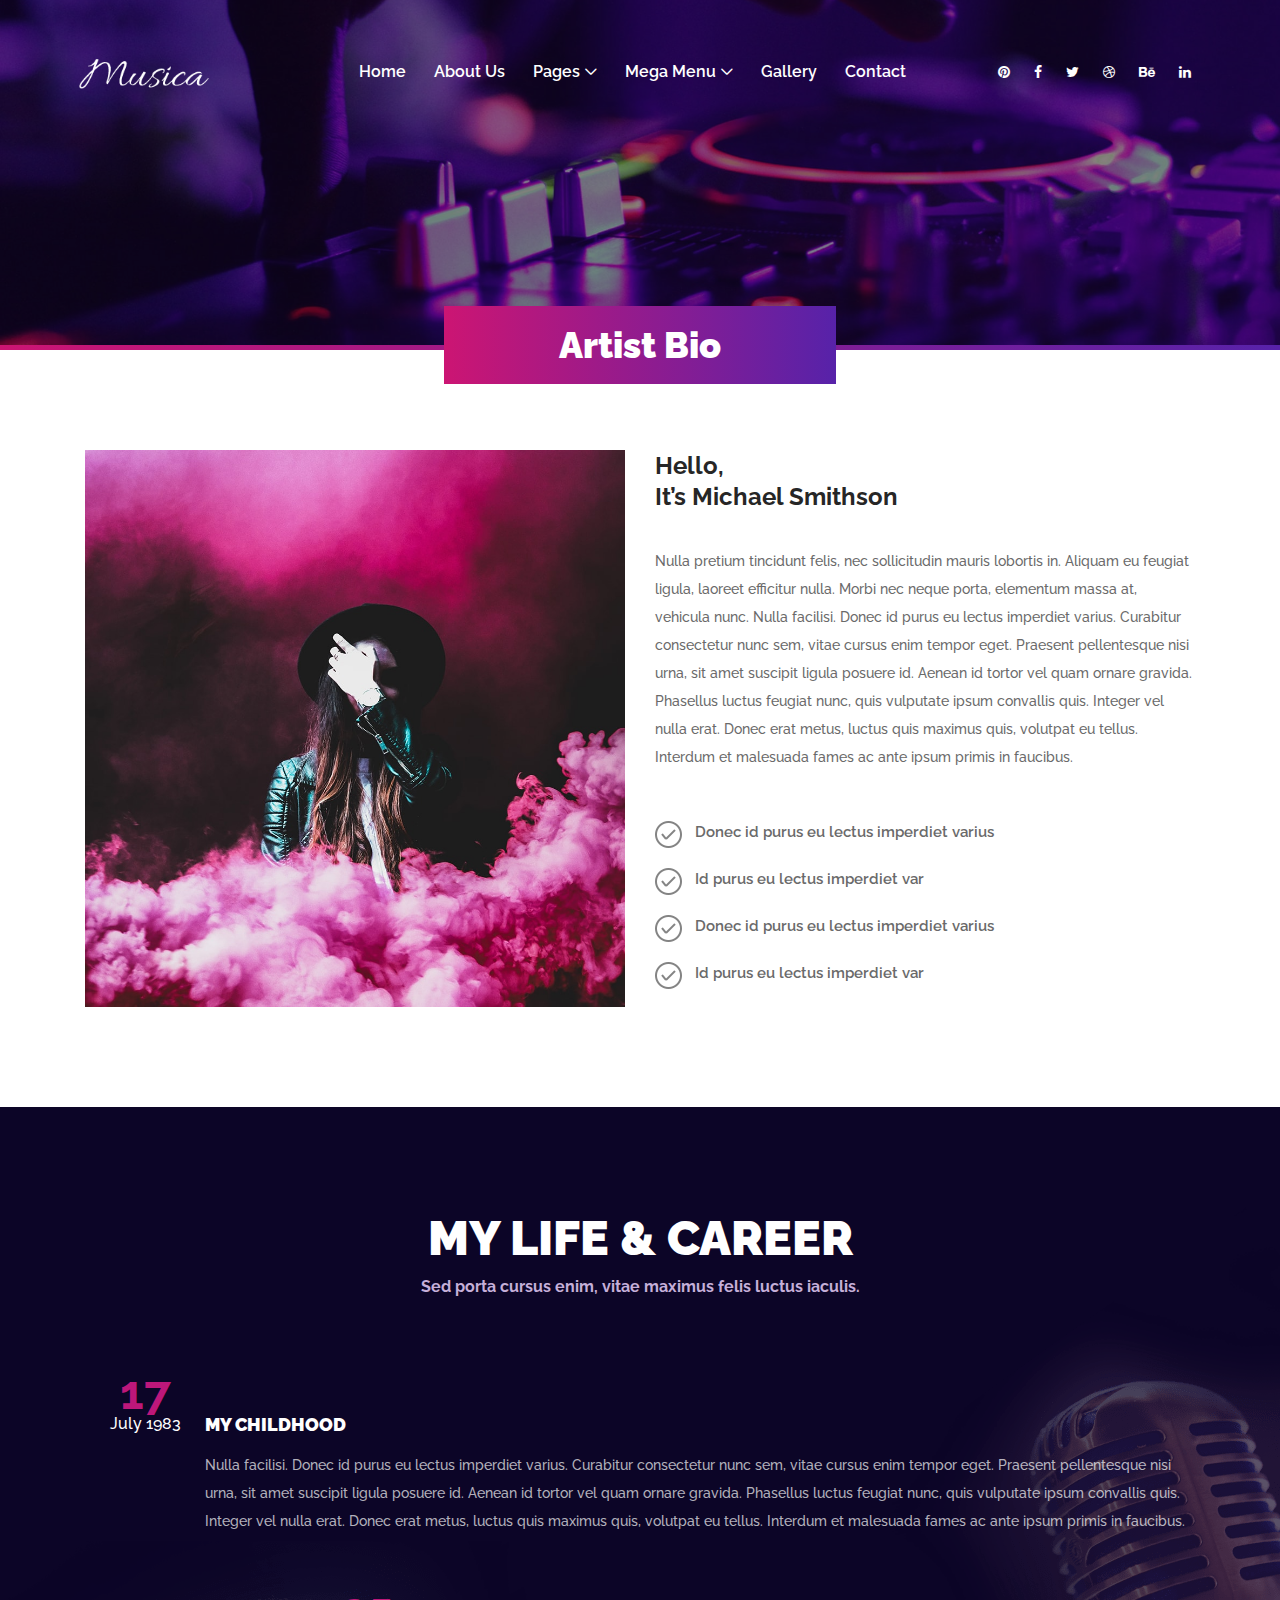
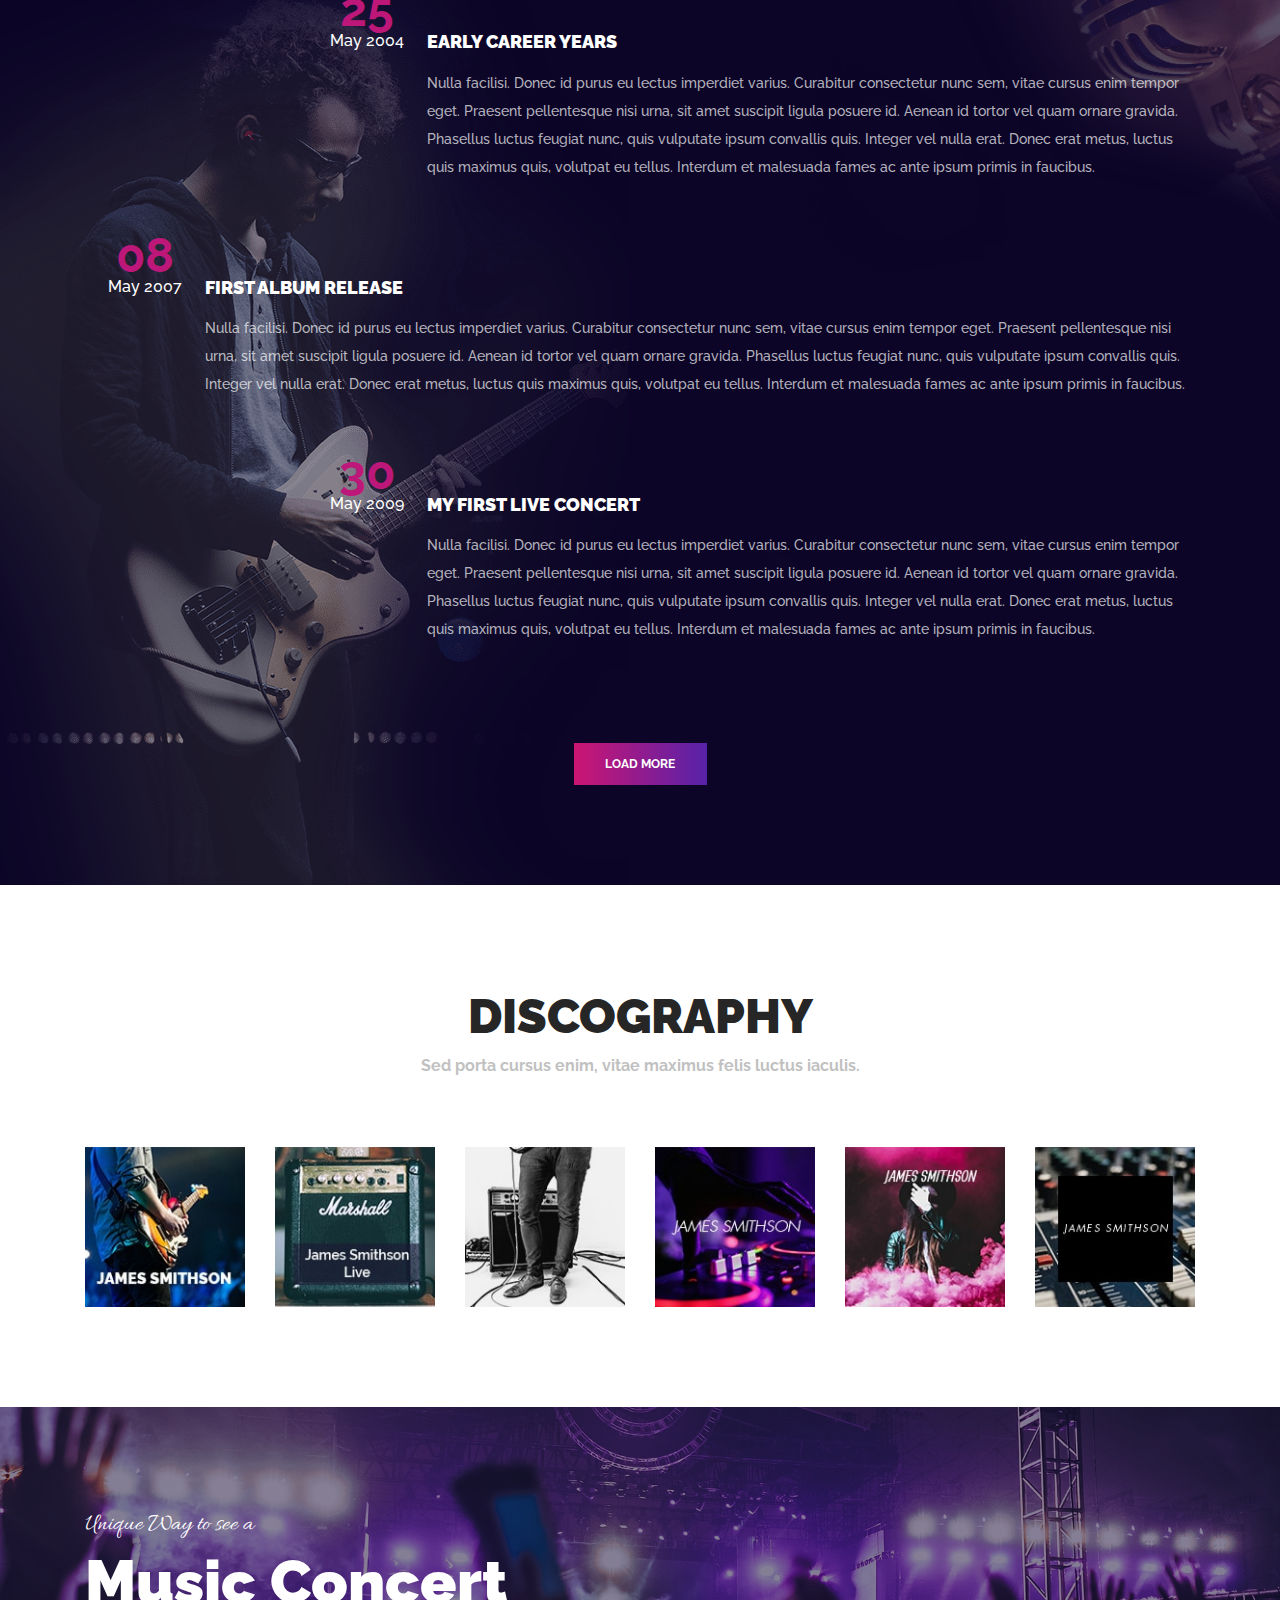
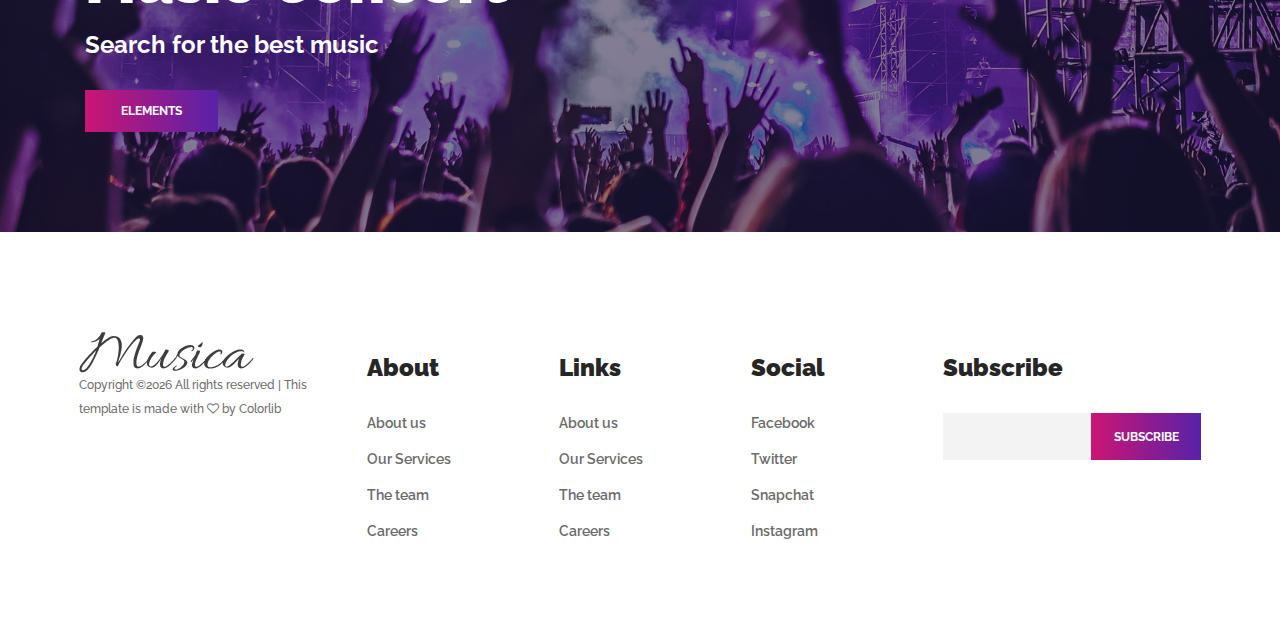
==== about-us.html @ f46e09e7 "Initial commit" ====
<!DOCTYPE html>
<html lang="en">

<head>
    <meta charset="UTF-8">
    <meta name="description" content="">
    <meta http-equiv="X-UA-Compatible" content="IE=edge">
    <meta name="viewport" content="width=device-width, initial-scale=1, shrink-to-fit=no">
    <!-- The above 4 meta tags *must* come first in the head; any other head content must come *after* these tags -->

    <!-- Title -->
    <title>Thiago San - Vamos</title>

    <!-- Favicon -->
    <link rel="icon" href="img/core-img/favicon.ico">

    <!-- Core Stylesheet -->
    <link rel="stylesheet" href="style.css">

</head>

<body>
    <!-- ##### Preloader ##### -->
    <div class="preloader d-flex align-items-center justify-content-center">
        <div class="circle-preloader">
            <img src="img/core-img/compact-disc.png" alt="">
        </div>
    </div>

    <!-- ##### Header Area Start ##### -->
    <header class="header-area">
        <!-- Navbar Area -->
        <div class="thiago_san-main-menu">
            <div class="classy-nav-container breakpoint-off">
                <div class="container-fluid">
                    <!-- Menu -->
                    <nav class="classy-navbar justify-content-between" id="thiago_sanNav">

                        <!-- Nav brand -->
                        <a href="index.html" class="nav-brand"><img src="img/core-img/logo.png" alt=""></a>

                        <!-- Navbar Toggler -->
                        <div class="classy-navbar-toggler">
                            <span class="navbarToggler"><span></span><span></span><span></span></span>
                        </div>

                        <!-- Menu -->
                        <div class="classy-menu">

                            <!-- close btn -->
                            <div class="classycloseIcon">
                                <div class="cross-wrap"><span class="top"></span><span class="bottom"></span></div>
                            </div>

                            <!-- Nav Start -->
                            <div class="classynav">
                                <ul>
                                    <li><a href="index.html">Home</a></li>
                                    <li><a href="about-us.html">About us</a></li>
                                    <li><a href="#">Pages</a>
                                        <ul class="dropdown">
                                            <li><a href="index.html">Home</a></li>
                                            <li><a href="about-us.html">About Us</a></li>
                                            <li><a href="concert-tours.html">Concert &amp; Tours</a></li>
                                            <li><a href="blog.html">News</a></li>
                                            <li><a href="contact.html">Contact</a></li>
                                            <li><a href="elements.html">Elements</a></li>
                                        </ul>
                                    </li>
                                    <li><a href="#">Mega Menu</a>
                                        <div class="megamenu">
                                            <ul class="single-mega cn-col-4">
                                                <li><a href="index.html">Home</a></li>
                                                <li><a href="about-us.html">About Us</a></li>
                                                <li><a href="concert-tours.html">Concert &amp; Tours</a></li>
                                                <li><a href="blog.html">News</a></li>
                                                <li><a href="contact.html">Contact</a></li>
                                                <li><a href="elements.html">Elements</a></li>
                                            </ul>
                                            <ul class="single-mega cn-col-4">
                                                <li><a href="index.html">Home</a></li>
                                                <li><a href="about-us.html">About Us</a></li>
                                                <li><a href="concert-tours.html">Concert &amp; Tours</a></li>
                                                <li><a href="blog.html">News</a></li>
                                                <li><a href="contact.html">Contact</a></li>
                                                <li><a href="elements.html">Elements</a></li>
                                            </ul>
                                            <ul class="single-mega cn-col-4">
                                                <li><a href="index.html">Home</a></li>
                                                <li><a href="about-us.html">About Us</a></li>
                                                <li><a href="concert-tours.html">Concert &amp; Tours</a></li>
                                                <li><a href="blog.html">News</a></li>
                                                <li><a href="contact.html">Contact</a></li>
                                                <li><a href="elements.html">Elements</a></li>
                                            </ul>
                                            <ul class="single-mega cn-col-4">
                                                <li><a href="index.html">Home</a></li>
                                                <li><a href="about-us.html">About Us</a></li>
                                                <li><a href="concert-tours.html">Concert &amp; Tours</a></li>
                                                <li><a href="blog.html">News</a></li>
                                                <li><a href="contact.html">Contact</a></li>
                                                <li><a href="elements.html">Elements</a></li>
                                            </ul>
                                        </div>
                                    </li>
                                    <li><a href="concert-tours.html">Gallery</a></li>
                                    <li><a href="contact.html">Contact</a></li>
                                </ul>

                                <!-- Social Button -->
                                <div class="top-social-info">
                                    <a href="#"><i class="fa fa-pinterest" aria-hidden="true"></i></a>
                                    <a href="#"><i class="fa fa-facebook" aria-hidden="true"></i></a>
                                    <a href="#"><i class="fa fa-twitter" aria-hidden="true"></i></a>
                                    <a href="#"><i class="fa fa-dribbble" aria-hidden="true"></i></a>
                                    <a href="#"><i class="fa fa-behance" aria-hidden="true"></i></a>
                                    <a href="#"><i class="fa fa-linkedin" aria-hidden="true"></i></a>
                                </div>

                            </div>
                            <!-- Nav End -->
                        </div>
                    </nav>
                </div>
            </div>
        </div>
    </header>
    <!-- ##### Header Area End ##### -->

    <!-- ##### Breadcumb Area Start ##### -->
    <div class="breadcumb-area bg-img bg-overlay2" style="background-image: url(img/bg-img/breadcumb.jpg);">
        <div class="bradcumbContent">
            <h2>Artist Bio</h2>
        </div>
    </div>
    <!-- bg gradients -->
    <div class="bg-gradients"></div>
    <!-- ##### Breadcumb Area End ##### -->

    <!-- ##### About Us Area Start ##### -->
    <div class="about-us-area section-padding-100-0">
        <div class="container">
            <div class="row">
                <!-- About Thumbnail -->
                <div class="col-12 col-lg-6">
                    <div class="about-thumbnail mb-100">
                        <img src="img/bg-img/bg-7.jpg" alt="">
                    </div>
                </div>
                <!-- About Content -->
                <div class="col-12 col-lg-6">
                    <div class="about--content mb-100">
                        <h4>Hello, <br>It’s Michael Smithson</h4>
                        <p>Nulla pretium tincidunt felis, nec sollicitudin mauris lobortis in. Aliquam eu feugiat ligula, laoreet efficitur nulla. Morbi nec neque porta, elementum massa at, vehicula nunc. Nulla facilisi. Donec id purus eu lectus imperdiet varius. Curabitur consectetur nunc sem, vitae cursus enim tempor eget. Praesent pellentesque nisi urna, sit amet suscipit ligula posuere id. Aenean id tortor vel quam ornare gravida. Phasellus luctus feugiat nunc, quis vulputate ipsum convallis quis. Integer vel nulla erat. Donec erat metus, luctus quis maximus quis, volutpat eu tellus. Interdum et malesuada fames ac ante ipsum primis in faucibus.</p>
                        <!-- Key Notes -->
                        <ul class="key-notes">
                            <li><div class="check"><img src="img/core-img/check.png" alt=""></div> Donec id purus eu lectus imperdiet varius</li>
                            <li><div class="check"><img src="img/core-img/check.png" alt=""></div> Id purus eu lectus imperdiet var</li>
                            <li><div class="check"><img src="img/core-img/check.png" alt=""></div> Donec id purus eu lectus imperdiet varius</li>
                            <li><div class="check"><img src="img/core-img/check.png" alt=""></div> Id purus eu lectus imperdiet var</li>
                        </ul>
                    </div>
                </div>
            </div>
        </div>
    </div>
    <!-- ##### About Us Area End ##### -->

    <!-- ##### Career Timeline Area Start ##### -->
    <div class="career-timeline-area section-padding-100">
        <div class="container">
            <div class="row">
                <div class="col-12">
                    <div class="section-heading">
                        <h2>My Life &amp; career</h2>
                        <h6>Sed porta cursus enim, vitae maximus felis luctus iaculis.</h6>
                    </div>
                </div>
            </div>

            <div class="row">
                <div class="col-12">

                    <!-- Single Timeline Area -->
                    <div class="single-timeline-area d-flex">
                        <!-- Timeline Date -->
                        <div class="timeline-date">
                            <h2>17 <span>July 1983</span></h2>
                        </div>
                        <!-- Timeline Content -->
                        <div class="timeline-content">
                            <h5>My childhood</h5>
                            <p>Nulla facilisi. Donec id purus eu lectus imperdiet varius. Curabitur consectetur nunc sem, vitae cursus enim tempor eget. Praesent pellentesque nisi urna, sit amet suscipit ligula posuere id. Aenean id tortor vel quam ornare gravida. Phasellus luctus feugiat nunc, quis vulputate ipsum convallis quis. Integer vel nulla erat. Donec erat metus, luctus quis maximus quis, volutpat eu tellus. Interdum et malesuada fames ac ante ipsum primis in faucibus. </p>
                        </div>
                    </div>

                    <!-- Single Timeline Area -->
                    <div class="single-timeline-area d-flex">
                        <!-- Timeline Date -->
                        <div class="timeline-date">
                            <h2>25 <span>May 2004</span></h2>
                        </div>
                        <!-- Timeline Content -->
                        <div class="timeline-content">
                            <h5>Early career years</h5>
                            <p>Nulla facilisi. Donec id purus eu lectus imperdiet varius. Curabitur consectetur nunc sem, vitae cursus enim tempor eget. Praesent pellentesque nisi urna, sit amet suscipit ligula posuere id. Aenean id tortor vel quam ornare gravida. Phasellus luctus feugiat nunc, quis vulputate ipsum convallis quis. Integer vel nulla erat. Donec erat metus, luctus quis maximus quis, volutpat eu tellus. Interdum et malesuada fames ac ante ipsum primis in faucibus. </p>
                        </div>
                    </div>

                    <!-- Single Timeline Area -->
                    <div class="single-timeline-area d-flex">
                        <!-- Timeline Date -->
                        <div class="timeline-date">
                            <h2>08 <span>May 2007</span></h2>
                        </div>
                        <!-- Timeline Content -->
                        <div class="timeline-content">
                            <h5>First Album Release</h5>
                            <p>Nulla facilisi. Donec id purus eu lectus imperdiet varius. Curabitur consectetur nunc sem, vitae cursus enim tempor eget. Praesent pellentesque nisi urna, sit amet suscipit ligula posuere id. Aenean id tortor vel quam ornare gravida. Phasellus luctus feugiat nunc, quis vulputate ipsum convallis quis. Integer vel nulla erat. Donec erat metus, luctus quis maximus quis, volutpat eu tellus. Interdum et malesuada fames ac ante ipsum primis in faucibus. </p>
                        </div>
                    </div>

                    <!-- Single Timeline Area -->
                    <div class="single-timeline-area d-flex">
                        <!-- Timeline Date -->
                        <div class="timeline-date">
                            <h2>30 <span>May 2009</span></h2>
                        </div>
                        <!-- Timeline Content -->
                        <div class="timeline-content">
                            <h5>My First Live Concert</h5>
                            <p>Nulla facilisi. Donec id purus eu lectus imperdiet varius. Curabitur consectetur nunc sem, vitae cursus enim tempor eget. Praesent pellentesque nisi urna, sit amet suscipit ligula posuere id. Aenean id tortor vel quam ornare gravida. Phasellus luctus feugiat nunc, quis vulputate ipsum convallis quis. Integer vel nulla erat. Donec erat metus, luctus quis maximus quis, volutpat eu tellus. Interdum et malesuada fames ac ante ipsum primis in faucibus. </p>
                        </div>
                    </div>

                </div>
            </div>

            <div class="row">
                <div class="col-12">
                    <div class="timeline-btn text-center mt-100">
                        <a href="#" class="btn thiago_san-btn">Load More</a>
                    </div>
                </div>
            </div>

        </div>

        <!-- Side Thumbs -->
        <div class="first-img">
            <img src="img/bg-img/man.png" alt="">
        </div>
        <div class="second-img">
            <img src="img/bg-img/microphone.png" alt="">
        </div>
    </div>
    <!-- ##### Career Timeline Area End ##### -->

    <!-- ##### Discography Area Start ##### -->
    <div class="discography-area section-padding-100">
        <div class="container">
            <div class="row">
                <div class="col-12">
                    <div class="section-heading dark">
                        <h2>discography</h2>
                        <h6>Sed porta cursus enim, vitae maximus felis luctus iaculis.</h6>
                    </div>
                </div>
            </div>

            <div class="row">
                <div class="col-12">
                    <!-- Discography Slides -->
                    <div class="discography-slides owl-carousel">
                        <!-- Single Discography -->
                        <div class="single-discography">
                            <a href="#"><img src="img/bg-img/d1.jpg" alt=""></a>
                        </div>

                        <!-- Single Discography -->
                        <div class="single-discography">
                            <a href="#"><img src="img/bg-img/d2.jpg" alt=""></a>
                        </div>

                        <!-- Single Discography -->
                        <div class="single-discography">
                            <a href="#"><img src="img/bg-img/d3.jpg" alt=""></a>
                        </div>

                        <!-- Single Discography -->
                        <div class="single-discography">
                            <a href="#"><img src="img/bg-img/d4.jpg" alt=""></a>
                        </div>

                        <!-- Single Discography -->
                        <div class="single-discography">
                            <a href="#"><img src="img/bg-img/d5.jpg" alt=""></a>
                        </div>

                        <!-- Single Discography -->
                        <div class="single-discography">
                            <a href="#"><img src="img/bg-img/d6.jpg" alt=""></a>
                        </div>
                    </div>
                </div>
            </div>
        </div>
    </div>
    <!-- ##### Discography Area End ##### -->

    <!-- ##### CTA Area Start ##### -->
    <div class="thiago_san-cta-area section-padding-100 bg-img bg-overlay2" style="background-image: url(img/bg-img/bg-8.jpg);">
        <div class="container">
            <div class="row">
                <div class="col-12">
                    <div class="cta-content">
                        <div class="cta-text">
                            <span>Unique Way to see a</span>
                            <h2>Music Concert</h2>
                            <h4>Search for the best music</h4>
                        </div>
                        <div class="cta-btn mt-30">
                            <a href="#" class="btn thiago_san-btn">elements</a>
                        </div>
                    </div>
                </div>
            </div>
        </div>
    </div>
    <!-- ##### CTA Area End ##### -->

    <!-- ##### Footer Area Start ##### -->
    <footer class="footer-area section-padding-100-0">
        <div class="container-fluid">
            <div class="row">

                <!-- Footer Widget Area -->
                <div class="col-12 col-md-6 col-xl-3">
                    <div class="footer-widget-area mb-100">
                        <a href="#"><img src="img/core-img/logo2.png" alt=""></a>
                        <p class="copywrite-text"><a href="#"><!-- Link back to Colorlib can't be removed. Template is licensed under CC BY 3.0. -->
Copyright &copy;<script>document.write(new Date().getFullYear());</script> All rights reserved | This template is made with <i class="fa fa-heart-o" aria-hidden="true"></i> by <a href="https://colorlib.com" target="_blank">Colorlib</a>
<!-- Link back to Colorlib can't be removed. Template is licensed under CC BY 3.0. -->
</p>
                    </div>
                </div>

                <!-- Footer Widget Area -->
                <div class="col-12 col-sm-4 col-xl-2">
                    <div class="footer-widget-area mb-100">
                        <div class="widget-title">
                            <h4>About</h4>
                        </div>
                        <nav>
                            <ul class="footer-nav">
                                <li><a href="#">About us</a></li>
                                <li><a href="#">Our Services</a></li>
                                <li><a href="#">The team</a></li>
                                <li><a href="#">Careers</a></li>
                            </ul>
                        </nav>
                    </div>
                </div>

                <!-- Footer Widget Area -->
                <div class="col-12 col-sm-4 col-xl-2">
                    <div class="footer-widget-area mb-100">
                        <div class="widget-title">
                            <h4>Links</h4>
                        </div>
                        <nav>
                            <ul class="footer-nav">
                                <li><a href="#">About us</a></li>
                                <li><a href="#">Our Services</a></li>
                                <li><a href="#">The team</a></li>
                                <li><a href="#">Careers</a></li>
                            </ul>
                        </nav>
                    </div>
                </div>

                <!-- Footer Widget Area -->
                <div class="col-12 col-sm-4 col-xl-2">
                    <div class="footer-widget-area mb-100">
                        <div class="widget-title">
                            <h4>Social</h4>
                        </div>
                        <nav>
                            <ul class="footer-nav">
                                <li><a href="#">Facebook</a></li>
                                <li><a href="#">Twitter</a></li>
                                <li><a href="#">Snapchat</a></li>
                                <li><a href="#">Instagram</a></li>
                            </ul>
                        </nav>
                    </div>
                </div>

                <!-- Footer Widget Area -->
                <div class="col-12 col-md-6 col-xl-3">
                    <div class="footer-widget-area mb-100">
                        <div class="widget-title">
                            <h4>Subscribe</h4>
                        </div>
                        <form action="#" method="post" class="subscribe-form">
                            <input type="email" name="subscribe-email" id="subscribeemail">
                            <button type="submit">subscribe</button>
                        </form>
                    </div>
                </div>

            </div>
        </div>
    </footer>
    <!-- ##### Footer Area Start ##### -->

    <!-- ##### All Javascript Script ##### -->
    <!-- jQuery-2.2.4 js -->
    <script src="js/jquery/jquery-2.2.4.min.js"></script>
    <!-- Popper js -->
    <script src="js/bootstrap/popper.min.js"></script>
    <!-- Bootstrap js -->
    <script src="js/bootstrap/bootstrap.min.js"></script>
    <!-- All Plugins js -->
    <script src="js/plugins/plugins.js"></script>
    <!-- Active js -->
    <script src="js/active.js"></script>
</body>

</html>
---- style.css ----
/* [Master Stylesheet - v1.0] */
/* =========== Index of CSS ===========
:: 1.0 Import Fonts
:: 2.0 Import All CSS 
:: 3.0 Base CSS
    :: 3.1.0 Spacing
    :: 3.2.0 Height
    :: 3.3.0 Section Padding
    :: 3.4.0 Section Heading
    :: 3.5.0 Preloader
    :: 3.6.0 Miscellaneous
    :: 3.7.0 ScrollUp
    :: 3.8.0 Thiago San Button
:: 4.0 Header Area CSS
:: 5.0 Hero Slides Area
:: 6.0 About Us CSS
:: 7.0 Career Timeline CSS
:: 8.0 Upcoming Shows Area CSS
:: 9.0 Featured Shows Area CSS
:: 10.0 Search Your Shows Area CSS
:: 11.0 Music Player Area CSS
:: 12.0 Featured Album Area CSS
:: 13.0 Music Artists Area CSS
:: 14.0 Services Area CSS
:: 15.0 Footer Area CSS
:: 16.0 Breadcumb Area CSS
:: 17.0 CTA Area CSS
:: 18.0 Blog Area CSS
:: 19.0 Skills Area CSS
:: 20.0 Contact Area CSS
:: 21.0 Elements Area CSS
    :: 21.1.0 Single Cool Facts CSS
    :: 21.2.0 Accordians Area CSS
    :: 21.3.0 Tabs Area CSS
*/
/* :: 1.0 Import Fonts */
@import url("https://fonts.googleapis.com/css?family=Allura|Raleway:200,300,400,500,600,700,800,900");
/* :: 2.0 Import All CSS */
@import url(css/bootstrap.min.css);
@import url(css/classy-nav.css);
@import url(css/owl.carousel.min.css);
@import url(css/animate.css);
@import url(css/magnific-popup.css);
@import url(css/font-awesome.min.css);
@import url(css/audioplayer.css);
/* :: 3.0 Base CSS */
* {
  margin: 0;
  padding: 0; }

body {
  font-family: "Raleway", sans-serif;
  font-size: 14px; }

h1,
h2,
h3,
h4,
h5,
h6 {
  font-family: "Raleway", sans-serif;
  color: #262626;
  line-height: 1.3;
  font-weight: 700; }

p {
  font-family: "Raleway", sans-serif;
  color: #6a6a6a;
  font-size: 14px;
  line-height: 2;
  font-weight: 500; }

a,
a:hover,
a:focus {
  -webkit-transition-duration: 500ms;
  transition-duration: 500ms;
  text-decoration: none;
  outline: 0 solid transparent;
  color: #141414;
  font-weight: 600;
  font-size: 14px;
  font-family: "Raleway", sans-serif; }

ul,
ol {
  margin: 0; }
  ul li,
  ol li {
    list-style: none; }

img {
  height: auto;
  max-width: 100%; }

/* :: 3.1.0 Spacing */
.mt-15 {
  margin-top: 15px !important; }

.mt-30 {
  margin-top: 30px !important; }

.mt-50 {
  margin-top: 50px !important; }

.mt-70 {
  margin-top: 70px !important; }

.mt-100 {
  margin-top: 100px !important; }

.mb-15 {
  margin-bottom: 15px !important; }

.mb-30 {
  margin-bottom: 30px !important; }

.mb-50 {
  margin-bottom: 50px !important; }

.mb-70 {
  margin-bottom: 70px !important; }

.mb-100 {
  margin-bottom: 100px !important; }

.ml-15 {
  margin-left: 15px !important; }

.ml-30 {
  margin-left: 30px !important; }

.ml-50 {
  margin-left: 50px !important; }

.mr-15 {
  margin-right: 15px !important; }

.mr-30 {
  margin-right: 30px !important; }

.mr-50 {
  margin-right: 50px !important; }

/* :: 3.2.0 Height */
.height-400 {
  height: 400px !important; }

.height-500 {
  height: 500px !important; }

.height-600 {
  height: 600px !important; }

.height-700 {
  height: 700px !important; }

.height-800 {
  height: 800px !important; }

/* :: 3.3.0 Section Padding */
.section-padding-100 {
  padding-top: 100px;
  padding-bottom: 100px; }

.section-padding-100-0 {
  padding-top: 100px;
  padding-bottom: 0; }

.section-padding-0-100 {
  padding-top: 0;
  padding-bottom: 100px; }

.section-padding-100-70 {
  padding-top: 100px;
  padding-bottom: 70px; }

/* :: 3.4.0 Section Heading */
.section-heading {
  position: relative;
  z-index: 1;
  margin-bottom: 70px;
  text-align: center; }
  .section-heading h2 {
    font-size: 48px;
    color: #ffffff;
    text-transform: uppercase;
    font-weight: 900; }
    @media only screen and (min-width: 992px) and (max-width: 1199px) {
      .section-heading h2 {
        font-size: 40px; } }
    @media only screen and (min-width: 768px) and (max-width: 991px) {
      .section-heading h2 {
        font-size: 36px; } }
    @media only screen and (max-width: 767px) {
      .section-heading h2 {
        font-size: 24px; } }
  .section-heading h6 {
    font-size: 16px;
    margin-bottom: 0;
    color: #c5afd9; }
  .section-heading.dark h2 {
    color: #262626; }
  .section-heading.dark h6 {
    color: #c1c1c1; }

/* :: 3.5.0 Preloader */
.preloader {
  background-color: #ffffff;
  width: 100%;
  height: 100%;
  position: fixed;
  top: 0;
  left: 0;
  right: 0;
  z-index: 9999; }
  .preloader .circle-preloader {
    -webkit-animation: spin 900ms infinite linear;
    animation: spin 900ms infinite linear; }
@-webkit-keyframes spin {
  100% {
    -webkit-transform: rotate(360deg);
    transform: rotate(360deg); } }
@keyframes spin {
  100% {
    -webkit-transform: rotate(360deg);
    transform: rotate(360deg); } }
/* :: 3.6.0 Miscellaneous */
.bg-img {
  background-position: center center;
  background-size: cover;
  background-repeat: no-repeat; }

.bg-white {
  background-color: #ffffff !important; }

.bg-dark {
  background-color: #000000 !important; }

.bg-transparent {
  background-color: transparent !important; }

.font-bold {
  font-weight: 700; }

.font-light {
  font-weight: 300; }

.bg-overlay {
  position: relative;
  z-index: 2;
  background-position: center center;
  background-size: cover; }
  .bg-overlay::after {
    background-color: rgba(21, 4, 48, 0.89);
    position: absolute;
    z-index: -1;
    top: 0;
    left: 0;
    width: 100%;
    height: 100%;
    content: ""; }

.bg-overlay2 {
  position: relative;
  z-index: 2;
  background-position: center center;
  background-size: cover; }
  .bg-overlay2::after {
    background-color: rgba(21, 4, 48, 0.5);
    position: absolute;
    z-index: -1;
    top: 0;
    left: 0;
    width: 100%;
    height: 100%;
    content: ""; }

.bg-fixed {
  background-attachment: fixed !important; }

.bg-gradients {
  position: relative;
  z-index: 1;
  width: 100%;
  height: 5px;
  background: #cc1573;
  background: -webkit-linear-gradient(to right, #cc1573, #5722a9);
  background: linear-gradient(to right, #cc1573, #5722a9); }

/* :: 3.7.0 ScrollUp */
#scrollUp {
  background: #cc1573;
  background: -webkit-linear-gradient(to right, #cc1573, #5722a9);
  background: linear-gradient(to right, #cc1573, #5722a9);
  border-radius: 0;
  bottom: 50px;
  box-shadow: 0 2px 6px 0 rgba(0, 0, 0, 0.3);
  color: #ffffff;
  font-size: 24px;
  height: 40px;
  line-height: 40px;
  right: 50px;
  text-align: center;
  width: 40px;
  -webkit-transition-duration: 500ms;
  transition-duration: 500ms; }

/* :: 3.8.0 Thiago San Button */
.thiago_san-btn {
  background: #cc1573;
  background: -webkit-linear-gradient(to right, #cc1573, #5722a9);
  background: linear-gradient(to right, #cc1573, #5722a9);
  -webkit-transition-duration: 500ms;
  transition-duration: 500ms;
  position: relative;
  z-index: 1;
  display: inline-block;
  min-width: 133px;
  height: 42px;
  color: #ffffff;
  border: none;
  border-radius: 0;
  padding: 0 20px;
  font-size: 12px;
  line-height: 42px;
  font-weight: 700;
  text-transform: uppercase; }
  .thiago_san-btn:hover, .thiago_san-btn:focus {
    font-size: 12px;
    font-weight: 700;
    box-shadow: 0 0 50px 0 rgba(0, 0, 0, 0.3);
    color: #ffffff; }
  .thiago_san-btn.btn-2 {
    background: #262626; }
    .thiago_san-btn.btn-2:hover, .thiago_san-btn.btn-2:focus {
      background: #bd177a;
      box-shadow: none;
      color: #ffffff; }
  .thiago_san-btn.btn-3 {
    color: #bd177a;
    line-height: 42px;
    padding: 0 15px;
    width: 133px;
    height: 42px;
    border-left: 3px solid #cc1573;
    border-right: 3px solid #5722a9;
    background-position: 0 0, 0 100%;
    background-repeat: no-repeat;
    background-size: 100% 3px;
    background-image: -webkit-linear-gradient(left, #cc1573 0%, #5722a9 100%), -webkit-linear-gradient(left, #cc1573 0%, #5722a9 100%);
    background-image: linear-gradient(to right, #cc1573 0%, #5722a9 100%), linear-gradient(to right, #cc1573 0%, #5722a9 100%); }
    .thiago_san-btn.btn-3::after {
      -webkit-transition-duration: 750ms;
      transition-duration: 750ms;
      color: #ffffff;
      background: #cc1573;
      background: -webkit-linear-gradient(to right, #cc1573, #5722a9);
      background: -webkit-linear-gradient(left, #cc1573, #5722a9);
      background: linear-gradient(to right, #cc1573, #5722a9);
      content: '';
      position: absolute;
      width: 100%;
      height: 100%;
      top: 0;
      left: 0;
      z-index: -1;
      opacity: 0;
      visibility: hidden; }
    .thiago_san-btn.btn-3:hover, .thiago_san-btn.btn-3:focus {
      box-shadow: none;
      color: #ffffff; }
    .thiago_san-btn.btn-3:hover::after, .thiago_san-btn.btn-3:focus::after {
      opacity: 1;
      visibility: visible; }

/* :: 4.0 Header Area CSS */
.header-area {
  position: absolute;
  z-index: 100;
  width: 100%;
  top: 30px;
  left: 0;
  z-index: 1000; }
  .header-area .thiago_san-main-menu {
    position: relative;
    width: 100%;
    height: 85px;
    background-color: transparent;
    padding: 0 5%; }
    @media only screen and (max-width: 767px) {
      .header-area .thiago_san-main-menu {
        height: 70px; } }
    .header-area .thiago_san-main-menu .classy-nav-container {
      background-color: transparent; }
    .header-area .thiago_san-main-menu .classy-navbar {
      background-color: transparent;
      height: 85px;
      padding: 0; }
      @media only screen and (max-width: 767px) {
        .header-area .thiago_san-main-menu .classy-navbar {
          height: 70px; } }
      .header-area .thiago_san-main-menu .classy-navbar .classynav ul li a {
        font-weight: 600;
        text-transform: capitalize;
        color: #ffffff;
        font-size: 16px; }
        @media only screen and (min-width: 992px) and (max-width: 1199px) {
          .header-area .thiago_san-main-menu .classy-navbar .classynav ul li a {
            font-size: 14px;
            padding: 0 10px; } }
        .header-area .thiago_san-main-menu .classy-navbar .classynav ul li a:hover, .header-area .thiago_san-main-menu .classy-navbar .classynav ul li a:focus {
          color: #bd177a; }
        @media only screen and (min-width: 768px) and (max-width: 991px) {
          .header-area .thiago_san-main-menu .classy-navbar .classynav ul li a {
            background-color: #0c0527; } }
        @media only screen and (max-width: 767px) {
          .header-area .thiago_san-main-menu .classy-navbar .classynav ul li a {
            background-color: #0c0527; } }
      .header-area .thiago_san-main-menu .classy-navbar .classynav ul li.megamenu-item > a::after,
      .header-area .thiago_san-main-menu .classy-navbar .classynav ul li.has-down > a::after {
        color: #ffffff; }
      .header-area .thiago_san-main-menu .classy-navbar .classynav ul li ul li a {
        color: #262626; }
        @media only screen and (min-width: 992px) and (max-width: 1199px) {
          .header-area .thiago_san-main-menu .classy-navbar .classynav ul li ul li a {
            padding: 0 15px; } }
        @media only screen and (min-width: 768px) and (max-width: 991px) {
          .header-area .thiago_san-main-menu .classy-navbar .classynav ul li ul li a {
            color: #ffffff; } }
        @media only screen and (max-width: 767px) {
          .header-area .thiago_san-main-menu .classy-navbar .classynav ul li ul li a {
            color: #ffffff; } }
    .header-area .thiago_san-main-menu .top-social-info {
      margin-left: 70px; }
      @media only screen and (min-width: 992px) and (max-width: 1199px) {
        .header-area .thiago_san-main-menu .top-social-info {
          margin-left: 40px; } }
      @media only screen and (min-width: 768px) and (max-width: 991px) {
        .header-area .thiago_san-main-menu .top-social-info {
          margin-left: 0;
          margin-top: 30px; } }
      @media only screen and (max-width: 767px) {
        .header-area .thiago_san-main-menu .top-social-info {
          margin-left: 0;
          margin-top: 30px; } }
      .header-area .thiago_san-main-menu .top-social-info a {
        display: inline-block;
        color: #ffffff;
        padding: 0 10px;
        font-size: 14px; }
        @media only screen and (min-width: 992px) and (max-width: 1199px) {
          .header-area .thiago_san-main-menu .top-social-info a {
            padding: 0 5px; } }
  .header-area .is-sticky .thiago_san-main-menu {
    position: fixed;
    width: 100%;
    height: 85px;
    top: 0;
    left: 0;
    z-index: 9999;
    background-color: #0c0527;
    box-shadow: 0 5px 50px 15px rgba(0, 0, 0, 0.2); }
    @media only screen and (max-width: 767px) {
      .header-area .is-sticky .thiago_san-main-menu {
        height: 70px; } }

.classy-navbar .nav-brand {
  max-width: 130px; }

@media only screen and (min-width: 768px) and (max-width: 991px) {
  .breakpoint-on .classy-navbar .classy-menu {
    background-color: #0c0527; } }
@media only screen and (max-width: 767px) {
  .breakpoint-on .classy-navbar .classy-menu {
    background-color: #0c0527; } }

@media only screen and (min-width: 768px) and (max-width: 991px) {
  .classynav ul li .megamenu .single-mega.cn-col-4 {
    padding: 0; } }
@media only screen and (max-width: 767px) {
  .classynav ul li .megamenu .single-mega.cn-col-4 {
    padding: 0; } }

.classycloseIcon .cross-wrap span {
  background: #ffffff; }

/* :: 5.0 Hero Slides Area */
.hero-area {
  position: relative;
  z-index: 1; }

.slide-down {
  position: absolute;
  bottom: 15px;
  z-index: 100;
  left: 50%;
  -webkit-transform: translateX(-50%);
  transform: translateX(-50%);
  cursor: pointer; }
  .slide-down h6 {
    font-size: 16px;
    color: #ffffff;
    font-weight: 600;
    margin-bottom: 15px; }
  .slide-down .line {
    width: 3px;
    height: 60px;
    margin: 0 auto;
    background-color: #ffffff;
    -webkit-animation: slide_down 2s linear infinite;
    animation: slide_down 2s linear infinite; }

@-webkit-keyframes slide_down {
  0% {
    opacity: 1; }
  50% {
    opacity: 0; }
  100% {
    opacity: 1; } }
@keyframes slide_down {
  0% {
    opacity: 1; }
  50% {
    opacity: 0; }
  100% {
    opacity: 1; } }
.hero-slides {
  position: relative;
  z-index: 1; }

.single-hero-slide {
  width: 100%;
  height: 950px;
  position: relative;
  z-index: 1;
  padding: 0 30px;
  overflow: hidden; }
  @media only screen and (min-width: 992px) and (max-width: 1199px) {
    .single-hero-slide {
      height: 700px; } }
  @media only screen and (min-width: 768px) and (max-width: 991px) {
    .single-hero-slide {
      height: 650px; } }
  @media only screen and (max-width: 767px) {
    .single-hero-slide {
      height: 600px; } }
  .single-hero-slide::after {
    position: absolute;
    width: 100%;
    height: 100%;
    z-index: -5;
    top: 0;
    left: 0;
    background-color: rgba(0, 0, 0, 0.5);
    content: ''; }
  .single-hero-slide .slide-img {
    position: absolute;
    width: 100%;
    height: 100%;
    z-index: -10;
    left: 0;
    right: 0;
    top: 0;
    bottom: 0; }
  .single-hero-slide .big-text {
    position: absolute;
    color: rgba(255, 255, 255, 0.1);
    font-size: 600px;
    z-index: -10;
    margin-bottom: 0; }
    @media only screen and (min-width: 992px) and (max-width: 1199px) {
      .single-hero-slide .big-text {
        font-size: 350px; } }
    @media only screen and (min-width: 768px) and (max-width: 991px) {
      .single-hero-slide .big-text {
        font-size: 300px; } }
    @media only screen and (max-width: 767px) {
      .single-hero-slide .big-text {
        font-size: 120px; } }
  .single-hero-slide .hero-slides-content {
    display: inline-block; }
    .single-hero-slide .hero-slides-content h2 {
      position: relative;
      z-index: 1;
      font-size: 172px;
      color: #ffffff;
      margin-bottom: 0;
      font-weight: 600;
      text-shadow: 18px 0 0 rgba(255, 45, 109, 0.2);
      display: inline-block; }
      @media only screen and (min-width: 768px) and (max-width: 991px) {
        .single-hero-slide .hero-slides-content h2 {
          font-size: 130px; } }
      @media only screen and (max-width: 767px) {
        .single-hero-slide .hero-slides-content h2 {
          font-size: 60px; } }
      .single-hero-slide .hero-slides-content h2 span {
        position: absolute;
        top: 0;
        left: -18px;
        font-size: 172px;
        color: rgba(132, 57, 255, 0.2);
        margin-bottom: 0;
        font-weight: 600;
        text-shadow: none;
        z-index: -5; }
        @media only screen and (min-width: 768px) and (max-width: 991px) {
          .single-hero-slide .hero-slides-content h2 span {
            font-size: 130px; } }
        @media only screen and (max-width: 767px) {
          .single-hero-slide .hero-slides-content h2 span {
            font-size: 60px; } }
    .single-hero-slide .hero-slides-content p {
      text-align: right;
      font-size: 60px;
      margin-top: -70px;
      color: #ffffff;
      font-family: "Allura", cursive; }
      @media only screen and (max-width: 767px) {
        .single-hero-slide .hero-slides-content p {
          font-size: 30px;
          margin-top: -20px; } }

.hero-slides .owl-item.active .single-hero-slide .slide-img {
  -webkit-animation: slide 15s linear infinite;
  animation: slide 15s linear infinite; }

@-webkit-keyframes slide {
  0% {
    -webkit-transform: scale(1);
    transform: scale(1); }
  50% {
    -webkit-transform: scale(1.3);
    transform: scale(1.3); }
  100% {
    -webkit-transform: scale(1);
    transform: scale(1); } }
@keyframes slide {
  0% {
    -webkit-transform: scale(1);
    transform: scale(1); }
  50% {
    -webkit-transform: scale(1.3);
    transform: scale(1.3); }
  100% {
    -webkit-transform: scale(1);
    transform: scale(1); } }
/* :: 6.0 About Us CSS */
.about-content h4 {
  color: #ffffff;
  margin-bottom: 50px; }
.about-content p {
  color: #ffffff; }

.about--content h4 {
  margin-bottom: 35px; }
.about--content .key-notes {
  position: relative;
  z-index: 1;
  margin-top: 50px; }
  .about--content .key-notes li {
    font-weight: 600;
    font-size: 15px;
    color: #6a6a6a;
    margin: 20px 0;
    display: -webkit-box;
    display: -ms-flexbox;
    display: flex; }
    .about--content .key-notes li .check {
      margin-right: 10px;
      -webkit-box-flex: 0;
      -ms-flex: 0 0 30px;
      flex: 0 0 30px;
      max-width: 30px;
      width: 30px; }

/* :: 7.0 Career Timeline CSS */
.career-timeline-area {
  position: relative;
  z-index: 1;
  background-color: #0c0527; }
  .career-timeline-area .first-img {
    position: absolute;
    z-index: -5;
    bottom: 0;
    left: 0; }
  .career-timeline-area .second-img {
    position: absolute;
    z-index: -5;
    right: 0;
    top: 100px; }

.single-timeline-area {
  position: relative;
  z-index: 1;
  margin-bottom: 50px; }
  .single-timeline-area:last-child {
    margin-bottom: 0; }
  .single-timeline-area:nth-child(even) {
    margin-left: 20%; }
    @media only screen and (max-width: 767px) {
      .single-timeline-area:nth-child(even) {
        margin-left: 10%; } }
  .single-timeline-area .timeline-date {
    -webkit-box-flex: 0;
    -ms-flex: 0 0 120px;
    flex: 0 0 120px;
    max-width: 120px;
    width: 120px; }
    @media only screen and (max-width: 767px) {
      .single-timeline-area .timeline-date {
        -webkit-box-flex: 0;
        -ms-flex: 0 0 90px;
        flex: 0 0 90px;
        max-width: 90px;
        width: 90px; } }
    .single-timeline-area .timeline-date h2 {
      font-size: 48px;
      line-height: 1;
      text-align: center;
      color: #bd177a; }
      .single-timeline-area .timeline-date h2 span {
        display: block;
        font-size: 16px;
        color: #ffffff;
        font-weight: 500; }
  .single-timeline-area .timeline-content {
    margin-top: 45px; }
    .single-timeline-area .timeline-content h5 {
      font-size: 18px;
      font-weight: 900;
      color: #ffffff;
      text-transform: uppercase;
      margin-bottom: 15px; }
    .single-timeline-area .timeline-content p {
      margin-bottom: 0;
      color: rgba(255, 255, 255, 0.7); }

.timeline-btn a:hover, .timeline-btn a:focus {
  box-shadow: 0 0 60px rgba(255, 255, 255, 0.5); }

/* :: 8.0 Upcoming Shows Area CSS */
.upcoming-shows-area {
  position: relative;
  z-index: 1;
  background-color: #0c0527; }

.single-upcoming-shows {
  position: relative;
  z-index: 1;
  border-bottom: 1px solid #49445d;
  padding: 30px 0; }
  .single-upcoming-shows:first-child {
    padding-top: 0; }
  .single-upcoming-shows:last-child {
    padding-bottom: 0;
    border-bottom: none; }
  .single-upcoming-shows .shows-date {
    -webkit-box-flex: 0;
    -ms-flex: 0 0 10%;
    flex: 0 0 10%;
    max-width: 10%;
    width: 10%; }
    @media only screen and (max-width: 767px) {
      .single-upcoming-shows .shows-date {
        -webkit-box-flex: 0;
        -ms-flex: 0 0 100%;
        flex: 0 0 100%;
        max-width: 100%;
        width: 100%;
        margin-bottom: 30px; } }
    .single-upcoming-shows .shows-date h2 {
      font-size: 48px;
      color: #ffffff;
      text-align: center;
      margin-bottom: 0;
      line-height: 1; }
      .single-upcoming-shows .shows-date h2 span {
        font-size: 16px;
        color: #ffffff;
        font-weight: 500;
        display: block;
        line-height: 1.3; }
      @media only screen and (min-width: 768px) and (max-width: 991px) {
        .single-upcoming-shows .shows-date h2 {
          font-size: 36px; } }
  .single-upcoming-shows .shows-desc {
    -webkit-box-flex: 0;
    -ms-flex: 0 0 40%;
    flex: 0 0 40%;
    max-width: 40%;
    width: 40%; }
    @media only screen and (max-width: 767px) {
      .single-upcoming-shows .shows-desc {
        -webkit-box-flex: 0;
        -ms-flex: 0 0 100%;
        flex: 0 0 100%;
        max-width: 100%;
        width: 100%;
        margin-bottom: 30px; } }
    .single-upcoming-shows .shows-desc .shows-img {
      -webkit-box-flex: 0;
      -ms-flex: 0 0 84px;
      flex: 0 0 84px;
      max-width: 84px;
      width: 84px;
      margin-right: 15px; }
      @media only screen and (min-width: 768px) and (max-width: 991px) {
        .single-upcoming-shows .shows-desc .shows-img {
          -webkit-box-flex: 0;
          -ms-flex: 0 0 60px;
          flex: 0 0 60px;
          max-width: 60px;
          width: 60px; } }
    .single-upcoming-shows .shows-desc .shows-name h6 {
      font-weight: 900;
      color: #ffffff;
      text-transform: uppercase;
      margin-bottom: 0; }
      @media only screen and (min-width: 768px) and (max-width: 991px) {
        .single-upcoming-shows .shows-desc .shows-name h6 {
          font-size: 13px; } }
    .single-upcoming-shows .shows-desc .shows-name p {
      margin-bottom: 0;
      color: #ffffff; }
  .single-upcoming-shows .shows-location {
    -webkit-box-flex: 0;
    -ms-flex: 0 0 20%;
    flex: 0 0 20%;
    max-width: 20%;
    width: 20%; }
    @media only screen and (max-width: 767px) {
      .single-upcoming-shows .shows-location {
        -webkit-box-flex: 0;
        -ms-flex: 0 0 50%;
        flex: 0 0 50%;
        max-width: 50%;
        width: 50%;
        margin-bottom: 30px;
        text-align: center; } }
    .single-upcoming-shows .shows-location p {
      margin-bottom: 0;
      color: #ffffff; }
  .single-upcoming-shows .shows-time {
    -webkit-box-flex: 0;
    -ms-flex: 0 0 10%;
    flex: 0 0 10%;
    max-width: 10%;
    width: 10%; }
    @media only screen and (max-width: 767px) {
      .single-upcoming-shows .shows-time {
        -webkit-box-flex: 0;
        -ms-flex: 0 0 50%;
        flex: 0 0 50%;
        max-width: 50%;
        width: 50%;
        margin-bottom: 30px;
        text-align: center; } }
    .single-upcoming-shows .shows-time p {
      margin-bottom: 0;
      color: #ffffff; }
  .single-upcoming-shows .buy-tickets {
    -webkit-box-flex: 0;
    -ms-flex: 0 0 20%;
    flex: 0 0 20%;
    max-width: 20%;
    width: 20%; }
    @media only screen and (max-width: 767px) {
      .single-upcoming-shows .buy-tickets {
        -webkit-box-flex: 0;
        -ms-flex: 0 0 100%;
        flex: 0 0 100%;
        max-width: 100%;
        width: 100%; } }
    .single-upcoming-shows .buy-tickets p {
      margin-bottom: 0;
      color: #ffffff; }
    .single-upcoming-shows .buy-tickets a {
      display: block; }
      .single-upcoming-shows .buy-tickets a:hover, .single-upcoming-shows .buy-tickets a:focus {
        box-shadow: 0 0 60px rgba(255, 255, 255, 0.5); }

/* :: 9.0 Featured Shows Area CSS */
.single-featured-shows {
  position: relative;
  z-index: 1;
  overflow: hidden; }
  .single-featured-shows img {
    -webkit-transition-duration: 800ms;
    transition-duration: 800ms; }
  .single-featured-shows .featured-shows-content {
    -webkit-transition-duration: 800ms;
    transition-duration: 800ms;
    position: absolute;
    background-color: #ffffff;
    width: calc(100% - 60px);
    bottom: 30px;
    left: 30px;
    z-index: 99; }
    .single-featured-shows .featured-shows-content .shows-text {
      padding: 30px 35px 15px 35px; }
      .single-featured-shows .featured-shows-content .shows-text h4 {
        -webkit-transition-duration: 500ms;
        transition-duration: 500ms;
        font-weight: 900;
        margin-bottom: 0;
        line-height: 1; }
      .single-featured-shows .featured-shows-content .shows-text p {
        color: #72728c;
        font-style: italic;
        font-size: 14px;
        margin-bottom: 4px; }
      .single-featured-shows .featured-shows-content .shows-text .buy-tickets-btn {
        display: block;
        color: #181818;
        font-size: 14px;
        margin-bottom: 0;
        text-decoration: underline;
        font-style: italic;
        font-weight: 700;
        text-decoration-color: #6a6a6a; }
        .single-featured-shows .featured-shows-content .shows-text .buy-tickets-btn:hover, .single-featured-shows .featured-shows-content .shows-text .buy-tickets-btn:focus {
          color: #bd177a; }
  .single-featured-shows:hover img {
    -webkit-transform: scale(1.1);
    transform: scale(1.1); }
  .single-featured-shows:hover .featured-shows-content {
    bottom: 80px; }
    .single-featured-shows:hover .featured-shows-content .shows-text h4 {
      color: #bd177a; }

.featured-shows-slides {
  position: relative;
  z-index: 1; }
  .featured-shows-slides .owl-prev,
  .featured-shows-slides .owl-next {
    -webkit-transition-duration: 500ms;
    transition-duration: 500ms;
    background: #f3f3f3;
    width: 40px;
    height: 40px;
    font-size: 22px;
    color: #262626;
    line-height: 40px;
    text-align: center;
    position: absolute;
    top: 50%;
    left: -20px;
    margin-top: -20px; }
    @media only screen and (max-width: 767px) {
      .featured-shows-slides .owl-prev,
      .featured-shows-slides .owl-next {
        left: 0; } }
    .featured-shows-slides .owl-prev:hover,
    .featured-shows-slides .owl-next:hover {
      background: #cc1573;
      background: -webkit-linear-gradient(to right, #cc1573, #5722a9);
      background: linear-gradient(to right, #cc1573, #5722a9);
      color: #ffffff; }
  .featured-shows-slides .owl-next {
    left: auto;
    right: -20px; }
    @media only screen and (max-width: 767px) {
      .featured-shows-slides .owl-next {
        right: 0; } }

/* :: 10.0 Search Your Shows Area CSS */
.search-your-shows-area {
  position: relative;
  z-index: 1;
  width: 100%; }

.search-your-shows-content {
  position: relative;
  z-index: 1;
  margin: 200px 7% 250px 7%;
  padding: 60px 30px;
  background: #cc1573;
  background: -webkit-linear-gradient(to right, #cc1573, #5722a9);
  background: linear-gradient(to right, #cc1573, #5722a9);
  opacity: 0.8; }
  @media only screen and (min-width: 992px) and (max-width: 1199px) {
    .search-your-shows-content {
      margin: 50px 5% 100px 5%; } }
  @media only screen and (min-width: 768px) and (max-width: 991px) {
    .search-your-shows-content {
      margin: 50px 3% 50px 3%;
      padding: 40px 15px; } }
  @media only screen and (max-width: 767px) {
    .search-your-shows-content {
      margin: 0 5%;
      padding: 30px 15px; } }
  .search-your-shows-content h2 {
    font-size: 48px;
    color: #ffffff;
    font-weight: 900;
    text-transform: uppercase;
    text-align: center;
    margin-bottom: 50px; }
    @media only screen and (min-width: 768px) and (max-width: 991px) {
      .search-your-shows-content h2 {
        font-size: 36px; } }
    @media only screen and (max-width: 767px) {
      .search-your-shows-content h2 {
        font-size: 30px; } }
  .search-your-shows-content .search-form .form-control {
    padding: 0 20px;
    height: 50px;
    background-color: #ffffff;
    border-radius: 0;
    font-size: 14px;
    font-style: italic;
    border: none;
    width: 170px; }
    @media only screen and (min-width: 992px) and (max-width: 1199px) {
      .search-your-shows-content .search-form .form-control {
        width: 140px; } }
    @media only screen and (min-width: 768px) and (max-width: 991px) {
      .search-your-shows-content .search-form .form-control {
        width: 110px;
        padding: 0 15px;
        font-size: 12px; } }
  .search-your-shows-content .search-form .thiago_san-btn {
    height: 50px; }

/* :: 11.0 Music Player Area CSS */
.music-player-area {
  position: relative;
  z-index: 1;
  padding-left: 5%;
  padding-right: 5%; }
  @media only screen and (max-width: 767px) {
    .music-player-area {
      padding-left: 0;
      padding-right: 0; } }

.single-music-player {
  position: relative;
  z-index: 1;
  overflow: hidden; }
  .single-music-player img {
    -webkit-transition-duration: 1000ms;
    transition-duration: 1000ms; }
  .single-music-player .music-info {
    -webkit-transition-duration: 500ms;
    transition-duration: 500ms;
    width: 100%;
    position: absolute;
    bottom: 0;
    left: 0;
    background-color: rgba(0, 0, 0, 0.74);
    z-index: 10;
    padding: 30px; }
    @media only screen and (max-width: 767px) {
      .single-music-player .music-info {
        padding: 15px; } }
    .single-music-player .music-info h5 {
      font-size: 18px;
      color: #ffffff; }
    .single-music-player .music-info p {
      color: #ffffff;
      margin-bottom: 0;
      line-height: 1; }
  .single-music-player .music-play-icon .audioplayer {
    margin: 0;
    padding: 0;
    width: auto;
    height: auto;
    border: none;
    border-radius: 0;
    background: transparent; }
    .single-music-player .music-play-icon .audioplayer .audioplayer-playpause {
      background-color: #ffffff; }
    .single-music-player .music-play-icon .audioplayer:not(.audioplayer-playing) .audioplayer-playpause a {
      border-top: 10px solid transparent;
      border-right: none;
      border-bottom: 10px solid transparent;
      border-left: 18px solid #000; }
    .single-music-player .music-play-icon .audioplayer .audioplayer-playing .audioplayer-playpause a::before,
    .single-music-player .music-play-icon .audioplayer .audioplayer-playing .audioplayer-playpause a::after {
      background-color: #bd177a; }
    .single-music-player .music-play-icon .audioplayer .audioplayer-bar,
    .single-music-player .music-play-icon .audioplayer .audioplayer-time,
    .single-music-player .music-play-icon .audioplayer .audioplayer-volume {
      display: none !important; }
  .single-music-player:hover .music-info, .single-music-player:focus .music-info {
    background-color: #bd177a; }
  .single-music-player:hover img, .single-music-player:focus img {
    -webkit-transform: scale(1.2);
    transform: scale(1.2); }

/* :: 12.0 Featured Album Area CSS */
.featured-album-area {
  position: relative;
  z-index: 1;
  background-color: #0c0527; }

.featured-album-content {
  position: relative;
  z-index: 2;
  background-color: #27203f;
  width: 100%;
  height: 570px; }
  @media only screen and (max-width: 767px) {
    .featured-album-content {
      height: 1050px; } }
  .featured-album-content .album-all-songs {
    position: relative;
    z-index: 2;
    height: calc(100% - 200px);
    width: 100%;
    overflow-x: hidden;
    overflow-y: scroll; }
    @media only screen and (max-width: 767px) {
      .featured-album-content .album-all-songs {
        height: calc(100% - 385px); } }
    .featured-album-content .album-all-songs .audioplayer {
      margin: 0;
      padding: 0;
      width: auto;
      height: auto;
      border: none;
      border-radius: 0;
      background: transparent;
      -webkit-box-pack: justify;
      -ms-flex-pack: justify;
      justify-content: space-between; }
      .featured-album-content .album-all-songs .audioplayer audio {
        display: none; }
    .featured-album-content .album-all-songs .audioplayer-volume,
    .featured-album-content .album-all-songs .audioplayer-bar,
    .featured-album-content .album-all-songs .audioplayer-time-current {
      display: none; }
    .featured-album-content .album-all-songs .audioplayer:not(.audioplayer-playing) .audioplayer-playpause a {
      border-top: 7px solid transparent;
      border-right: none;
      border-bottom: 7px solid transparent;
      border-left: 12px solid #bd177a; }
    .featured-album-content .album-all-songs .audioplayer-playpause {
      width: auto;
      height: auto; }
    .featured-album-content .album-all-songs .audioplayer-time-duration {
      font-size: 16px;
      color: #ffffff; }
  .featured-album-content .album-thumbnail {
    -webkit-box-flex: 0;
    -ms-flex: 0 0 45%;
    flex: 0 0 45%;
    max-width: 45%;
    width: 45%; }
    @media only screen and (min-width: 768px) and (max-width: 991px) {
      .featured-album-content .album-thumbnail {
        -webkit-box-flex: 0;
        -ms-flex: 0 0 30%;
        flex: 0 0 30%;
        max-width: 30%;
        width: 30%; } }
    @media only screen and (max-width: 767px) {
      .featured-album-content .album-thumbnail {
        -webkit-box-flex: 0;
        -ms-flex: 0 0 100%;
        flex: 0 0 100%;
        max-width: 100%;
        width: 100%;
        height: 200px !important; } }
  .featured-album-content .album-songs {
    -webkit-box-flex: 0;
    -ms-flex: 0 0 55%;
    flex: 0 0 55%;
    max-width: 55%;
    width: 55%;
    position: relative;
    z-index: 10;
    padding: 50px; }
    @media only screen and (min-width: 768px) and (max-width: 991px) {
      .featured-album-content .album-songs {
        -webkit-box-flex: 0;
        -ms-flex: 0 0 70%;
        flex: 0 0 70%;
        max-width: 70%;
        width: 70%; } }
    @media only screen and (max-width: 767px) {
      .featured-album-content .album-songs {
        -webkit-box-flex: 0;
        -ms-flex: 0 0 100%;
        flex: 0 0 100%;
        max-width: 100%;
        width: 100%;
        padding: 30px 15px;
        height: auto !important; } }
    .featured-album-content .album-songs .album-info {
      width: 100%; }
      @media only screen and (max-width: 767px) {
        .featured-album-content .album-songs .album-info .album-title {
          -webkit-box-flex: 0;
          -ms-flex: 0 0 100%;
          flex: 0 0 100%;
          max-width: 100%;
          width: 100%;
          margin-bottom: 30px; } }
      .featured-album-content .album-songs .album-info .album-title h6 {
        font-size: 12px;
        font-weight: 900;
        color: #c5afd9;
        text-transform: uppercase; }
      .featured-album-content .album-songs .album-info .album-title h4 {
        font-size: 24px;
        margin-bottom: 0;
        font-weight: 900;
        color: #ffffff; }
        @media only screen and (min-width: 768px) and (max-width: 991px) {
          .featured-album-content .album-songs .album-info .album-title h4 {
            font-size: 18px; } }
      @media only screen and (max-width: 767px) {
        .featured-album-content .album-songs .album-info .album-buy-now {
          -webkit-box-flex: 0;
          -ms-flex: 0 0 100%;
          flex: 0 0 100%;
          max-width: 100%;
          width: 100%; } }
    .featured-album-content .album-songs .single-music {
      position: relative;
      z-index: 1;
      margin-bottom: 30px; }
      .featured-album-content .album-songs .single-music:last-child {
        margin-bottom: 0; }
      .featured-album-content .album-songs .single-music h6 {
        position: absolute;
        font-weight: 500;
        top: 0;
        color: rgba(255, 255, 255, 0.5);
        right: 60px;
        left: 40px;
        z-index: auto;
        margin-bottom: 0; }
        @media only screen and (min-width: 768px) and (max-width: 991px) {
          .featured-album-content .album-songs .single-music h6 {
            font-size: 14px;
            top: 3px; } }
      .featured-album-content .album-songs .single-music.active h6 {
        color: white; }
    .featured-album-content .album-songs .now-playing {
      position: absolute;
      width: 100%;
      height: 100px;
      bottom: 0;
      left: 0;
      right: 0;
      z-index: 30;
      background-color: #1d1633;
      padding: 30px 50px; }
      @media only screen and (max-width: 767px) {
        .featured-album-content .album-songs .now-playing {
          padding: 30px;
          height: 185px; } }
      @media only screen and (max-width: 767px) {
        .featured-album-content .album-songs .now-playing .songs-name {
          -webkit-box-flex: 0;
          -ms-flex: 0 0 100%;
          flex: 0 0 100%;
          max-width: 100%;
          width: 100%;
          margin-bottom: 30px; } }
      .featured-album-content .album-songs .now-playing .songs-name p {
        font-weight: 900;
        color: rgba(255, 255, 255, 0.5);
        font-size: 12px;
        text-transform: uppercase;
        margin-bottom: 0; }
      .featured-album-content .album-songs .now-playing .songs-name h6 {
        margin-bottom: 0;
        color: #ffffff;
        font-weight: 600; }
        @media only screen and (min-width: 768px) and (max-width: 991px) {
          .featured-album-content .album-songs .now-playing .songs-name h6 {
            font-size: 14px; } }
      .featured-album-content .album-songs .now-playing .audioplayer {
        margin: 0;
        padding: 0;
        width: auto;
        height: auto;
        border: none;
        border-radius: 0;
        background: transparent; }
      .featured-album-content .album-songs .now-playing .audioplayer-volume,
      .featured-album-content .album-songs .now-playing .audioplayer-bar {
        display: none; }
      .featured-album-content .album-songs .now-playing .audioplayer-playpause {
        background-color: #ffffff; }
      .featured-album-content .album-songs .now-playing .audioplayer-time-duration {
        margin-right: 0; }
      .featured-album-content .album-songs .now-playing .audioplayer:not(.audioplayer-playing) .audioplayer-playpause a {
        border-top: 10px solid transparent;
        border-right: none;
        border-bottom: 10px solid transparent;
        border-left: 18px solid #000; }
      .featured-album-content .album-songs .now-playing .audioplayer-time {
        width: 60px;
        font-size: 16px;
        color: #ffffff; }
      .featured-album-content .album-songs .now-playing .audioplayer-playpause {
        margin-right: 70px; }
        @media only screen and (min-width: 992px) and (max-width: 1199px) {
          .featured-album-content .album-songs .now-playing .audioplayer-playpause {
            margin-right: 30px; } }
        @media only screen and (min-width: 768px) and (max-width: 991px) {
          .featured-album-content .album-songs .now-playing .audioplayer-playpause {
            margin-right: 15px; } }
        @media only screen and (max-width: 767px) {
          .featured-album-content .album-songs .now-playing .audioplayer-playpause {
            margin-right: 40px; } }
      .featured-album-content .album-songs .now-playing .audioplayer-time-current {
        position: relative;
        z-index: 1; }
        .featured-album-content .album-songs .now-playing .audioplayer-time-current::after {
          content: '/';
          position: absolute;
          color: #ffffff;
          font-size: 22px;
          top: -2px;
          right: -7px;
          z-index: 1; }

/* :: 13.0 Music Artists Area CSS */
.thiago_san-music-artists-area {
  position: relative;
  z-index: 1;
  background-color: #0c0527; }
  .thiago_san-music-artists-area .music-search {
    position: relative;
    z-index: 1;
    -webkit-box-flex: 0;
    -ms-flex: 0 0 calc(50% - 5px);
    flex: 0 0 calc(50% - 5px);
    max-width: calc(50% - 5px);
    width: calc(50% - 5px);
    margin-right: 5px;
    height: 430px; }
    @media only screen and (max-width: 767px) {
      .thiago_san-music-artists-area .music-search {
        -webkit-box-flex: 0;
        -ms-flex: 0 0 100%;
        flex: 0 0 100%;
        max-width: 100%;
        width: 100%;
        margin-right: 0;
        margin-bottom: 10px;
        height: 350px; } }
    .thiago_san-music-artists-area .music-search .music-search-content {
      position: absolute;
      text-align: center;
      top: 50%;
      left: 50%;
      -webkit-transform: translate(-50%, -50%);
      transform: translate(-50%, -50%);
      z-index: 10; }
      .thiago_san-music-artists-area .music-search .music-search-content h2 {
        color: #ffffff;
        font-size: 60px;
        font-weight: 900; }
        @media only screen and (min-width: 992px) and (max-width: 1199px) {
          .thiago_san-music-artists-area .music-search .music-search-content h2 {
            font-size: 48px; } }
        @media only screen and (min-width: 768px) and (max-width: 991px) {
          .thiago_san-music-artists-area .music-search .music-search-content h2 {
            font-size: 42px; } }
        @media only screen and (max-width: 767px) {
          .thiago_san-music-artists-area .music-search .music-search-content h2 {
            font-size: 30px; } }
      .thiago_san-music-artists-area .music-search .music-search-content h4 {
        font-weight: 600;
        color: #ffffff;
        margin-bottom: 0; }
        @media only screen and (min-width: 768px) and (max-width: 991px) {
          .thiago_san-music-artists-area .music-search .music-search-content h4 {
            font-size: 18px; } }
  .thiago_san-music-artists-area .artists-search {
    position: relative;
    z-index: 1;
    -webkit-box-flex: 0;
    -ms-flex: 0 0 calc(50% - 5px);
    flex: 0 0 calc(50% - 5px);
    max-width: calc(50% - 5px);
    width: calc(50% - 5px);
    margin-left: 5px;
    height: 430px; }
    @media only screen and (max-width: 767px) {
      .thiago_san-music-artists-area .artists-search {
        -webkit-box-flex: 0;
        -ms-flex: 0 0 100%;
        flex: 0 0 100%;
        max-width: 100%;
        width: 100%;
        margin-left: 0;
        height: 350px; } }
    .thiago_san-music-artists-area .artists-search .music-search-content {
      position: absolute;
      text-align: center;
      top: 50%;
      left: 50%;
      -webkit-transform: translate(-50%, -50%);
      transform: translate(-50%, -50%);
      z-index: 10; }
      .thiago_san-music-artists-area .artists-search .music-search-content h2 {
        color: #ffffff;
        font-size: 60px;
        font-weight: 900; }
        @media only screen and (min-width: 992px) and (max-width: 1199px) {
          .thiago_san-music-artists-area .artists-search .music-search-content h2 {
            font-size: 48px; } }
        @media only screen and (min-width: 768px) and (max-width: 991px) {
          .thiago_san-music-artists-area .artists-search .music-search-content h2 {
            font-size: 42px; } }
        @media only screen and (max-width: 767px) {
          .thiago_san-music-artists-area .artists-search .music-search-content h2 {
            font-size: 30px; } }
      .thiago_san-music-artists-area .artists-search .music-search-content h4 {
        font-weight: 600;
        color: #ffffff;
        margin-bottom: 0; }
        @media only screen and (min-width: 768px) and (max-width: 991px) {
          .thiago_san-music-artists-area .artists-search .music-search-content h4 {
            font-size: 18px; } }

/* :: 14.0 Services Area CSS */
.single-service-area .course-title {
  position: relative;
  margin-bottom: 30px; }
  .single-service-area .course-title span {
    background: #cc1573;
    background: -webkit-linear-gradient(to right, #cc1573, #5722a9);
    background: linear-gradient(to right, #cc1573, #5722a9);
    -webkit-background-clip: text;
    -webkit-text-fill-color: transparent;
    font-size: 72px;
    font-weight: 600;
    line-height: 1; }
    @media only screen and (min-width: 992px) and (max-width: 1199px) {
      .single-service-area .course-title span {
        font-size: 48px; } }
    @media only screen and (min-width: 768px) and (max-width: 991px) {
      .single-service-area .course-title span {
        font-size: 36px; } }
    @media only screen and (max-width: 767px) {
      .single-service-area .course-title span {
        font-size: 30px; } }
  .single-service-area .course-title h4 {
    font-size: 24px;
    font-weight: 800;
    margin-bottom: 0;
    margin-left: 20px;
    -webkit-transition-duration: 500ms;
    transition-duration: 500ms; }
.single-service-area p {
  margin-bottom: 0; }

/* :: 15.0 Footer Area CSS */
.footer-area {
  position: relative;
  z-index: 1;
  padding-left: 5%;
  padding-right: 5%; }
  @media only screen and (min-width: 992px) and (max-width: 1199px) {
    .footer-area {
      padding-left: 2%;
      padding-right: 2%; } }
  .footer-area .footer-widget-area .copywrite-text {
    font-size: 12px;
    margin-bottom: 0;
    color: #6a6a6a;
    font-weight: 500; }
    .footer-area .footer-widget-area .copywrite-text a {
      color: #6a6a6a;
      font-size: 12px;
      font-weight: 500; }
      .footer-area .footer-widget-area .copywrite-text a:hover, .footer-area .footer-widget-area .copywrite-text a:focus {
        color: #bd177a; }
  .footer-area .footer-widget-area .widget-title h4 {
    font-size: 24px;
    font-weight: 900;
    margin-bottom: 30px;
    margin-top: 20px;
    text-transform: capitalize; }
  .footer-area .footer-widget-area .footer-nav {
    position: relative;
    z-index: 1; }
    .footer-area .footer-widget-area .footer-nav li a {
      display: block;
      color: #6a6a6a;
      font-size: 14px;
      margin-bottom: 15px;
      font-weight: 600; }
      .footer-area .footer-widget-area .footer-nav li a:hover, .footer-area .footer-widget-area .footer-nav li a:focus {
        color: #bd177a; }
    .footer-area .footer-widget-area .footer-nav li:last-child a {
      margin-bottom: 0; }
  .footer-area .footer-widget-area .subscribe-form {
    position: relative;
    z-index: 1; }
    .footer-area .footer-widget-area .subscribe-form input {
      width: 100%;
      height: 47px;
      background-color: #f3f3f3;
      border: none;
      padding: 0 15px; }
    .footer-area .footer-widget-area .subscribe-form button {
      -webkit-transition-duration: 500ms;
      transition-duration: 500ms;
      background: #cc1573;
      background: -webkit-linear-gradient(to right, #cc1573, #5722a9);
      background: linear-gradient(to right, #cc1573, #5722a9);
      position: absolute;
      z-index: 10;
      top: 0;
      right: 0;
      border: none;
      width: 110px;
      height: 47px;
      text-transform: uppercase;
      font-size: 12px;
      font-weight: 700;
      color: #ffffff;
      cursor: pointer; }
      .footer-area .footer-widget-area .subscribe-form button:hover {
        box-shadow: 0 3px 40px rgba(0, 0, 0, 0.15); }
  @media only screen and (min-width: 992px) and (max-width: 1199px) {
    .footer-area .col-12:first-child {
      -webkit-box-ordinal-group: 11;
      -ms-flex-order: 10;
      order: 10; }
    .footer-area .col-12:last-child {
      -webkit-box-ordinal-group: 31;
      -ms-flex-order: 30;
      order: 30; } }
  @media only screen and (min-width: 768px) and (max-width: 991px) {
    .footer-area .col-12:first-child {
      -webkit-box-ordinal-group: 11;
      -ms-flex-order: 10;
      order: 10; }
    .footer-area .col-12:last-child {
      -webkit-box-ordinal-group: 31;
      -ms-flex-order: 30;
      order: 30; } }

/* :: 16.0 Breadcumb Area CSS */
.breadcumb-area {
  position: relative;
  z-index: 10;
  width: 100%;
  height: 345px; }
  @media only screen and (min-width: 992px) and (max-width: 1199px) {
    .breadcumb-area {
      height: 270px; } }
  @media only screen and (min-width: 768px) and (max-width: 991px) {
    .breadcumb-area {
      height: 250px; } }
  @media only screen and (max-width: 767px) {
    .breadcumb-area {
      height: 220px; } }
  .breadcumb-area .bradcumbContent {
    position: absolute;
    width: 392px;
    height: 78px;
    bottom: -39px;
    left: 50%;
    margin-left: -196px;
    z-index: 100;
    background: #cc1573;
    background: -webkit-linear-gradient(to right, #cc1573, #5722a9);
    background: linear-gradient(to right, #cc1573, #5722a9);
    text-align: center; }
    @media only screen and (max-width: 767px) {
      .breadcumb-area .bradcumbContent {
        width: 280px;
        margin-left: -140px; } }
    .breadcumb-area .bradcumbContent h2 {
      font-size: 36px;
      color: #ffffff;
      margin-bottom: 0;
      line-height: 78px;
      font-weight: 900; }
      @media only screen and (min-width: 768px) and (max-width: 991px) {
        .breadcumb-area .bradcumbContent h2 {
          font-size: 30px; } }
      @media only screen and (max-width: 767px) {
        .breadcumb-area .bradcumbContent h2 {
          font-size: 26px; } }

/* :: 17.0 CTA Area CSS */
.cta-content {
  position: relative;
  z-index: 1; }
  .cta-content .cta-text {
    position: relative;
    z-index: 1;
    margin-right: 50px; }
    @media only screen and (max-width: 767px) {
      .cta-content .cta-text {
        margin-right: 15px; } }
    .cta-content .cta-text h4 {
      color: #ffffff;
      margin-bottom: 0; }
      @media only screen and (max-width: 767px) {
        .cta-content .cta-text h4 {
          font-size: 16px; } }
    .cta-content .cta-text h2 {
      font-size: 60px;
      font-weight: 900;
      color: #ffffff; }
      @media only screen and (min-width: 992px) and (max-width: 1199px) {
        .cta-content .cta-text h2 {
          font-size: 48px; } }
      @media only screen and (min-width: 768px) and (max-width: 991px) {
        .cta-content .cta-text h2 {
          font-size: 36px; } }
      @media only screen and (max-width: 767px) {
        .cta-content .cta-text h2 {
          font-size: 24px; } }
    .cta-content .cta-text h6 {
      font-weight: 600;
      color: #ffffff;
      margin-bottom: 0; }
      @media only screen and (max-width: 767px) {
        .cta-content .cta-text h6 {
          font-size: 14px; } }
    .cta-content .cta-text span {
      font-size: 24px;
      color: #ffffff;
      font-family: "Allura", cursive; }
  .cta-content .cta-btn a:hover, .cta-content .cta-btn a:focus {
    box-shadow: 0 0 60px rgba(255, 255, 255, 0.5); }

/* :: 18.0 Blog Area CSS */
.single-blog-post .blog-post-thumb {
  position: relative;
  z-index: 1; }
.single-blog-post .post-title {
  font-size: 30px;
  display: block;
  margin-bottom: 0;
  font-weight: 900; }
  .single-blog-post .post-title:hover, .single-blog-post .post-title:focus {
    color: #bd177a; }
  @media only screen and (max-width: 767px) {
    .single-blog-post .post-title {
      font-size: 24px;
      margin-bottom: 15px; } }
.single-blog-post .post-meta {
  position: relative;
  z-index: 1;
  margin-bottom: 10px; }
  .single-blog-post .post-meta .post-date p {
    color: #72728c;
    font-style: italic;
    margin-bottom: 0; }
  .single-blog-post .post-meta .comments a {
    color: #181818;
    font-size: 14px;
    margin-bottom: 0;
    text-decoration: underline;
    text-transform: capitalize;
    font-style: italic;
    font-weight: 700;
    text-decoration-color: #6a6a6a; }
.single-blog-post .read-more-btn {
  display: block;
  margin-top: 40px;
  color: #181818;
  font-size: 14px;
  margin-bottom: 0;
  text-decoration: underline;
  font-style: italic;
  font-weight: 700;
  text-decoration-color: #6a6a6a; }
  .single-blog-post .read-more-btn:hover, .single-blog-post .read-more-btn:focus {
    color: #bd177a; }

.thiago_san-pagination-area .pagination .page-item .page-link {
  background-color: transparent;
  display: block;
  padding: 0;
  border: none;
  margin-right: 10px;
  color: #6a6a6a;
  font-size: 16px;
  font-weight: 700; }
  .thiago_san-pagination-area .pagination .page-item .page-link:hover, .thiago_san-pagination-area .pagination .page-item .page-link:focus {
    color: #bd177a; }
.thiago_san-pagination-area .pagination .page-item:first-child .page-link {
  margin-left: 0;
  border-top-left-radius: 0;
  border-bottom-left-radius: 0; }
.thiago_san-pagination-area .pagination .page-item:last-child .page-link {
  border-top-right-radius: 0;
  border-bottom-right-radius: 0; }
.thiago_san-pagination-area .pagination .page-item.active .page-link {
  color: #262626; }

.map-area {
  position: relative;
  z-index: 2; }
  .map-area iframe {
    width: 100%;
    height: 450px;
    border: none;
    margin-bottom: 0; }
    @media only screen and (max-width: 767px) {
      .map-area iframe {
        height: 300px; } }

/* :: 19.0 Skills Area CSS */
.single-skils-area {
  position: relative;
  z-index: 1;
  text-align: center; }
  .single-skils-area .circle {
    position: relative;
    z-index: 10;
    margin-bottom: 15px; }
  .single-skils-area .skills-text {
    position: absolute;
    top: 50%;
    left: 50%;
    text-align: center;
    -webkit-transform: translate(-50%, -50%);
    transform: translate(-50%, -50%); }
    .single-skils-area .skills-text span {
      font-size: 24px;
      color: #262626;
      font-weight: 500; }
  .single-skils-area h5 {
    font-size: 22px; }
  .single-skils-area p {
    margin-bottom: 0;
    font-size: 16px;
    color: #6a6a6a; }

/* :: 20.0 Contact Area CSS */
.contact-content {
  position: relative;
  z-index: 2; }
  .contact-content .contact-social-info {
    margin-bottom: 40px; }
    .contact-content .contact-social-info a {
      display: inline-block;
      margin-right: 50px; }
      .contact-content .contact-social-info a:hover, .contact-content .contact-social-info a:focus {
        color: #bd177a; }
      @media only screen and (max-width: 767px) {
        .contact-content .contact-social-info a {
          margin-right: 20px; } }
  .contact-content .single-contact-info {
    position: relative;
    margin-bottom: 30px; }
    .contact-content .single-contact-info:last-child {
      margin-bottom: 0; }
    .contact-content .single-contact-info .icon {
      -webkit-box-flex: 0;
      -ms-flex: 0 0 50px;
      flex: 0 0 50px;
      max-width: 50px;
      width: 50px; }
  .contact-content .contact-form-area .form-control {
    position: relative;
    z-index: 2;
    height: 45px;
    width: 100%;
    background-color: #f3f3f3;
    font-size: 12px;
    margin-bottom: 15px;
    border: none;
    border-radius: 0;
    padding: 15px 30px;
    font-style: italic;
    font-weight: 700;
    color: #bbbbbb;
    border-bottom: 2px solid transparent;
    -webkit-transition-duration: 500ms;
    transition-duration: 500ms; }
    .contact-content .contact-form-area .form-control:focus {
      box-shadow: none;
      border-bottom: 2px solid #bd177a; }
  .contact-content .contact-form-area textarea.form-control {
    height: 180px; }

/* :: 21.0 Elements Area CSS */
.elements-title h2 {
  font-weight: 900;
  font-size: 30px; }
  @media only screen and (max-width: 767px) {
    .elements-title h2 {
      font-size: 24px; } }

/* :: 21.1.0 Single Cool Facts CSS */
.single-cool-fact {
  position: relative;
  z-index: 1; }
  .single-cool-fact .scf-icon {
    -webkit-box-flex: 0;
    -ms-flex: 0 0 90px;
    flex: 0 0 90px;
    max-width: 90px;
    width: 90px; }
  .single-cool-fact .scf-text h2 {
    font-size: 60px;
    margin-bottom: 0;
    font-weight: 600;
    color: #262626; }
    @media only screen and (min-width: 992px) and (max-width: 1199px) {
      .single-cool-fact .scf-text h2 {
        font-size: 48px; } }
    @media only screen and (min-width: 768px) and (max-width: 991px) {
      .single-cool-fact .scf-text h2 {
        font-size: 36px; } }
    @media only screen and (max-width: 767px) {
      .single-cool-fact .scf-text h2 {
        font-size: 36px; } }
  .single-cool-fact .scf-text p {
    font-size: 16px;
    margin-bottom: 0;
    color: #6a6a6a;
    line-height: 1; }

/* :: 21.2.0 Accordians Area CSS */
.single-accordion.panel {
  background-color: #ffffff;
  border: 0 solid transparent;
  border-radius: 4px;
  box-shadow: 0 0 0 transparent;
  margin-bottom: 15px; }
.single-accordion:last-of-type {
  margin-bottom: 0; }
.single-accordion h6 {
  margin-bottom: 0; }
  .single-accordion h6 a {
    background: #cc1573;
    background: -webkit-linear-gradient(to right, #cc1573, #5722a9);
    background: linear-gradient(to right, #cc1573, #5722a9);
    border-radius: 0;
    color: #ffffff;
    display: block;
    margin: 0;
    padding: 20px 70px 20px 30px;
    position: relative;
    font-size: 14px;
    text-transform: capitalize; }
    .single-accordion h6 a span {
      background: transparent;
      -webkit-transition-duration: 500ms;
      transition-duration: 500ms;
      font-size: 10px;
      position: absolute;
      right: 0;
      text-align: center;
      top: 0;
      width: 58px;
      height: 100%;
      color: #ffffff;
      line-height: 58px; }
      .single-accordion h6 a span.accor-open {
        opacity: 0; }
    .single-accordion h6 a.collapsed {
      -webkit-transition-duration: 500ms;
      transition-duration: 500ms;
      background: #f3f3f3;
      color: #6a6a6a; }
      .single-accordion h6 a.collapsed span {
        background: #cc1573;
        background: -webkit-linear-gradient(to right, #cc1573, #5722a9);
        background: linear-gradient(to right, #cc1573, #5722a9); }
        .single-accordion h6 a.collapsed span.accor-close {
          opacity: 0; }
        .single-accordion h6 a.collapsed span.accor-open {
          opacity: 1; }
.single-accordion .accordion-content {
  border-top: 0 solid transparent;
  box-shadow: none; }
  .single-accordion .accordion-content p {
    padding: 20px 15px 5px;
    margin-bottom: 0; }

/* :: 21.3.0 Tabs Area CSS */
.thiago_san-tabs-content {
  position: relative;
  z-index: 1; }
  .thiago_san-tabs-content .nav-tabs {
    border-bottom: none;
    margin-bottom: 15px; }
    .thiago_san-tabs-content .nav-tabs .nav-link {
      background-color: #f3f3f3;
      padding: 0 20px;
      height: 58px;
      line-height: 58px;
      color: #6a6a6a;
      margin: 0 2px;
      border: none;
      border-radius: 0; }
      @media only screen and (min-width: 992px) and (max-width: 1199px) {
        .thiago_san-tabs-content .nav-tabs .nav-link {
          padding: 0 15px; } }
      @media only screen and (max-width: 767px) {
        .thiago_san-tabs-content .nav-tabs .nav-link {
          padding: 0 15px;
          font-size: 12px; } }
      @media only screen and (min-width: 480px) and (max-width: 767px) {
        .thiago_san-tabs-content .nav-tabs .nav-link {
          padding: 0 15px; } }
      .thiago_san-tabs-content .nav-tabs .nav-link.active {
        background: #cc1573;
        background: -webkit-linear-gradient(to right, #cc1573, #5722a9);
        background: linear-gradient(to right, #cc1573, #5722a9);
        color: #ffffff; }
  .thiago_san-tabs-content .thiago_san-tab-text p span {
    font-size: 36px;
    font-weight: 700;
    margin-right: 15px;
    color: #bd177a; }
  .thiago_san-tabs-content .tab-content h6 {
    font-size: 18px; }

/* ====== The End ====== */

/*# sourceMappingURL=style.css.map */
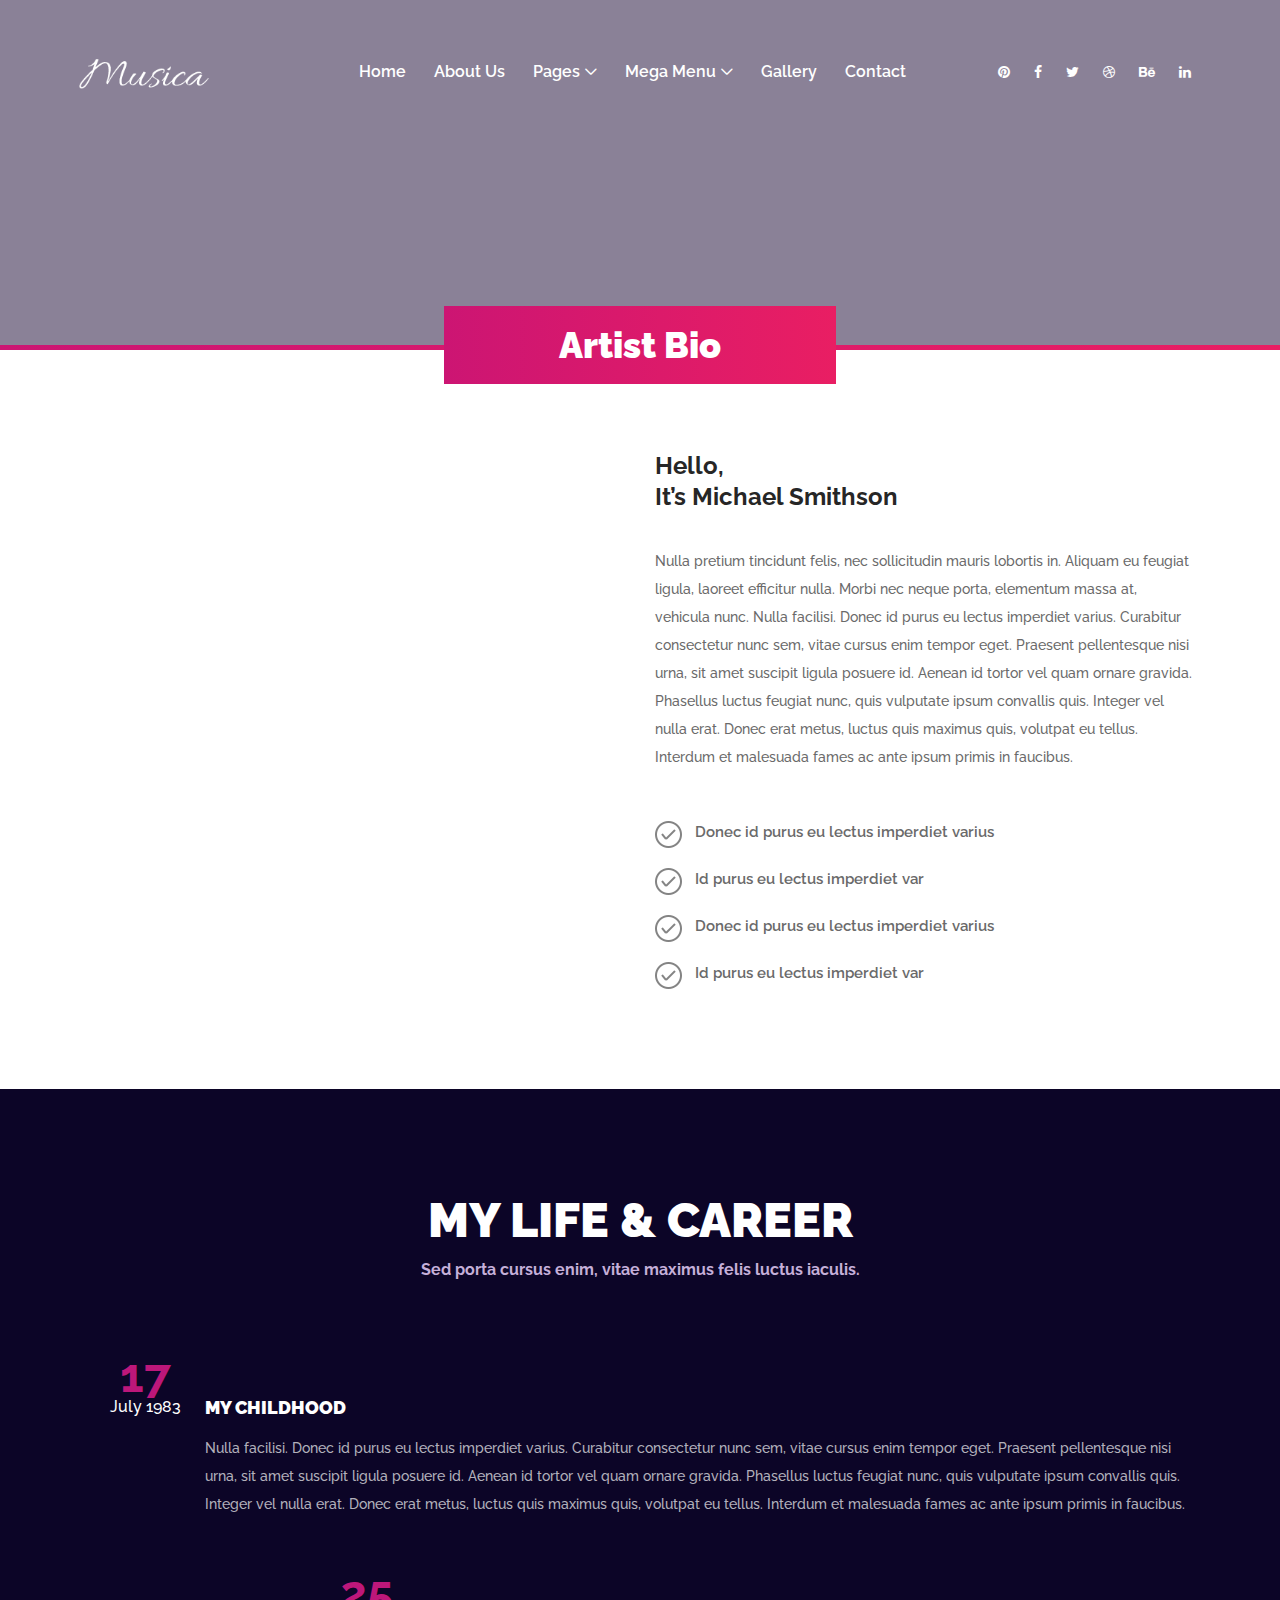
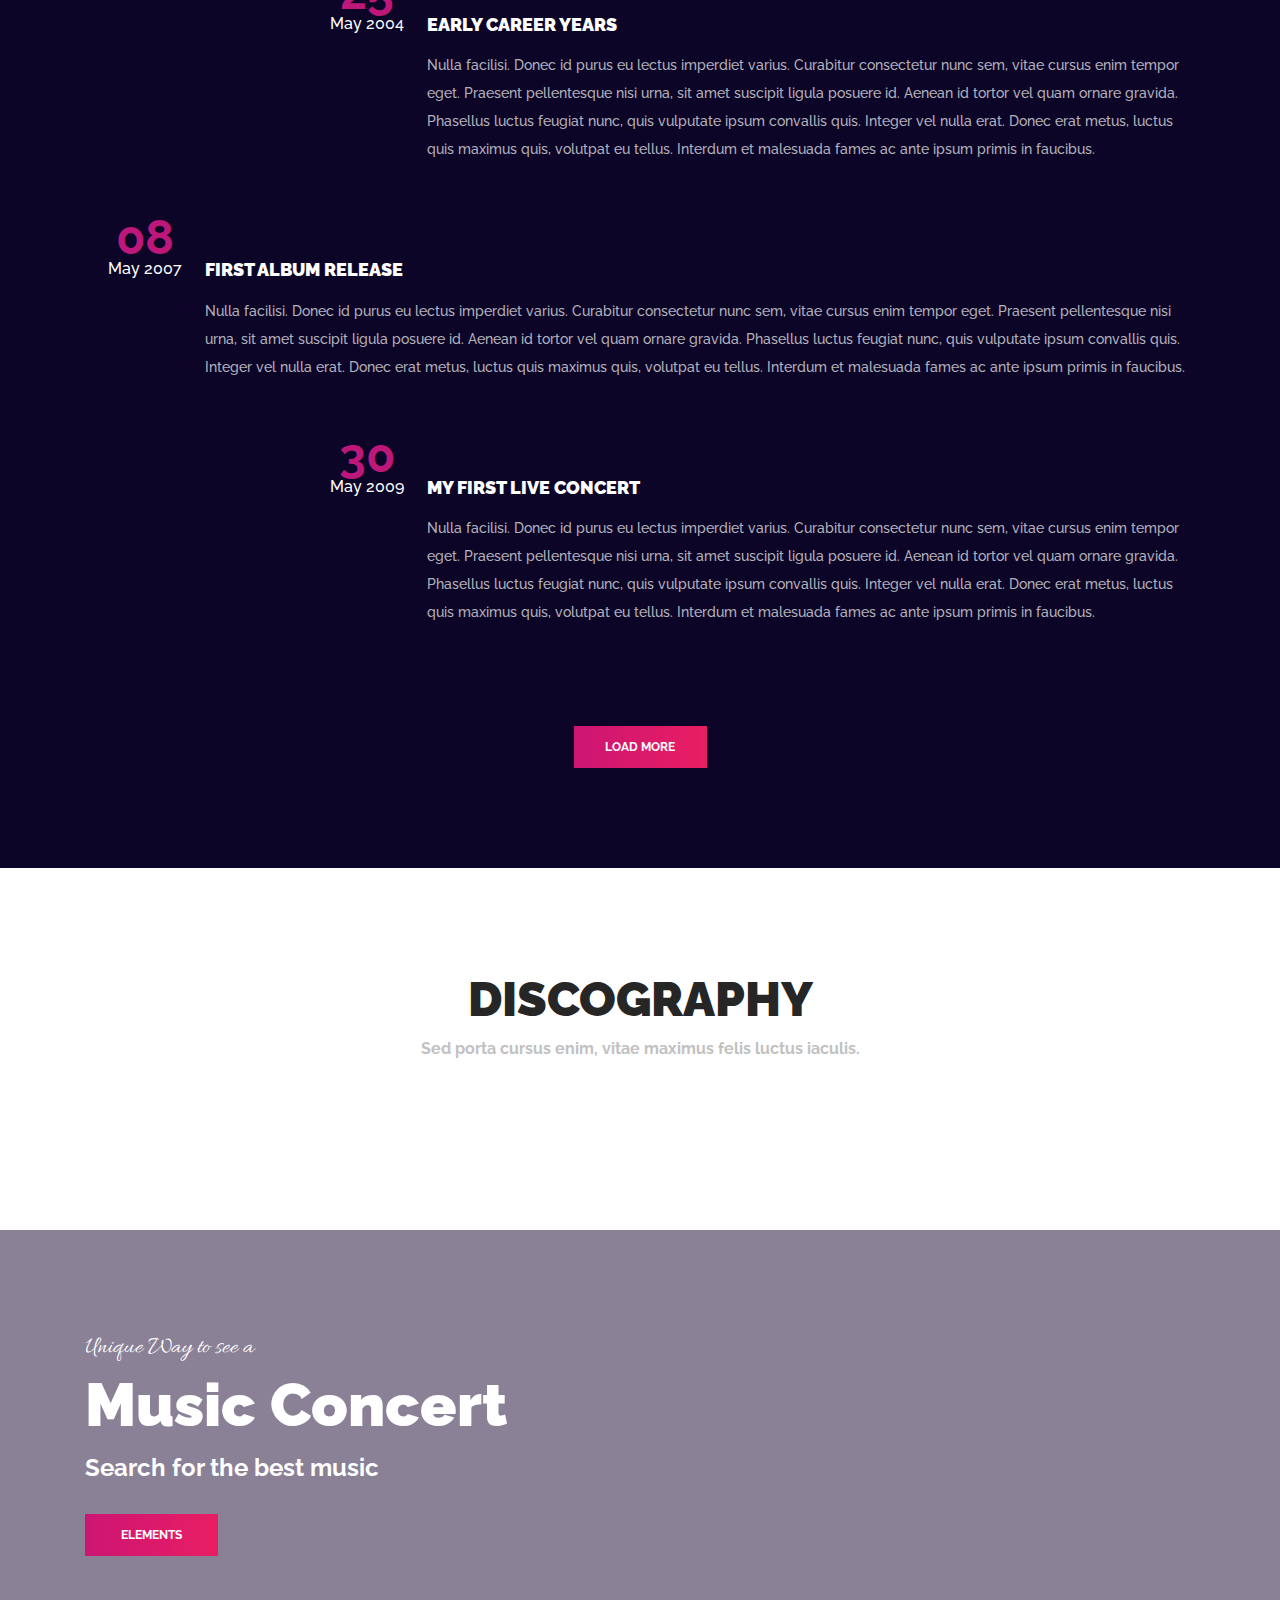
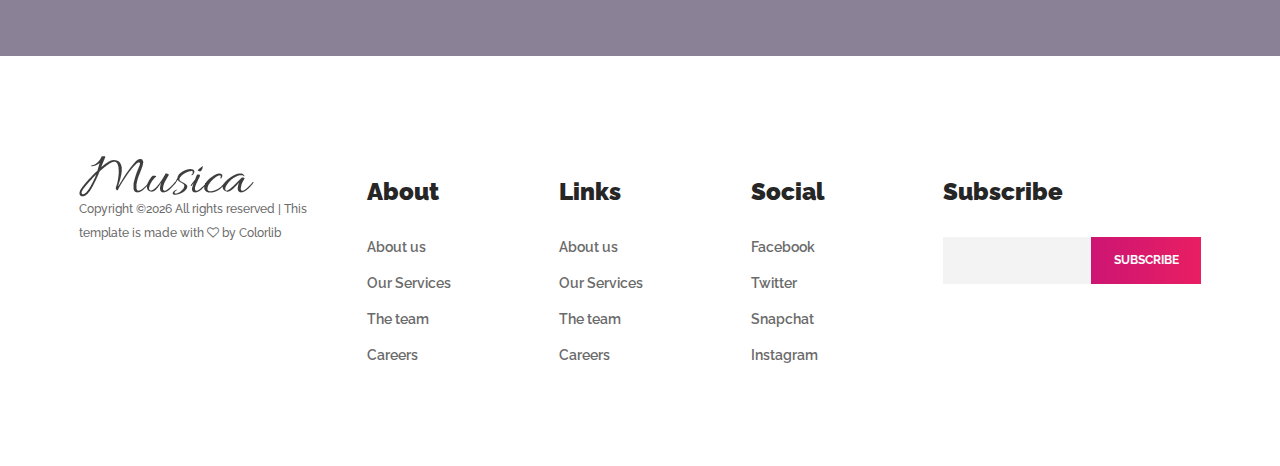
==== commit 8b1cd089: "changed the album name from Vamos to VAMO$" ====
--- a/about-us.html
+++ b/about-us.html
@@ -9,7 +9,7 @@
     <!-- The above 4 meta tags *must* come first in the head; any other head content must come *after* these tags -->
 
     <!-- Title -->
-    <title>Thiago San - Vamos</title>
+    <title>Thiago San - VAMO$</title>
 
     <!-- Favicon -->
     <link rel="icon" href="img/core-img/favicon.ico">
--- a/style.css
+++ b/style.css
@@ -285,14 +285,14 @@
   width: 100%;
   height: 5px;
   background: #cc1573;
-  background: -webkit-linear-gradient(to right, #cc1573, #5722a9);
-  background: linear-gradient(to right, #cc1573, #5722a9); }
+  background: -webkit-linear-gradient(to right, #cc1573, #e91e63);
+  background: linear-gradient(to right, #cc1573, #e91e63); }
 
 /* :: 3.7.0 ScrollUp */
 #scrollUp {
   background: #cc1573;
-  background: -webkit-linear-gradient(to right, #cc1573, #5722a9);
-  background: linear-gradient(to right, #cc1573, #5722a9);
+  background: -webkit-linear-gradient(to right, #cc1573, #e91e63);
+  background: linear-gradient(to right, #cc1573, #e91e63);
   border-radius: 0;
   bottom: 50px;
   box-shadow: 0 2px 6px 0 rgba(0, 0, 0, 0.3);
@@ -309,8 +309,8 @@
 /* :: 3.8.0 Thiago San Button */
 .thiago_san-btn {
   background: #cc1573;
-  background: -webkit-linear-gradient(to right, #cc1573, #5722a9);
-  background: linear-gradient(to right, #cc1573, #5722a9);
+  background: -webkit-linear-gradient(to right, #cc1573, #e91e63);
+  background: linear-gradient(to right, #cc1573, #e91e63);
   -webkit-transition-duration: 500ms;
   transition-duration: 500ms;
   position: relative;
@@ -344,20 +344,20 @@
     width: 133px;
     height: 42px;
     border-left: 3px solid #cc1573;
-    border-right: 3px solid #5722a9;
+    border-right: 3px solid #e91e63;
     background-position: 0 0, 0 100%;
     background-repeat: no-repeat;
     background-size: 100% 3px;
-    background-image: -webkit-linear-gradient(left, #cc1573 0%, #5722a9 100%), -webkit-linear-gradient(left, #cc1573 0%, #5722a9 100%);
-    background-image: linear-gradient(to right, #cc1573 0%, #5722a9 100%), linear-gradient(to right, #cc1573 0%, #5722a9 100%); }
+    background-image: -webkit-linear-gradient(left, #cc1573 0%, #e91e63 100%), -webkit-linear-gradient(left, #cc1573 0%, #e91e63 100%);
+    background-image: linear-gradient(to right, #cc1573 0%, #e91e63 100%), linear-gradient(to right, #cc1573 0%, #e91e63 100%); }
     .thiago_san-btn.btn-3::after {
       -webkit-transition-duration: 750ms;
       transition-duration: 750ms;
       color: #ffffff;
       background: #cc1573;
-      background: -webkit-linear-gradient(to right, #cc1573, #5722a9);
-      background: -webkit-linear-gradient(left, #cc1573, #5722a9);
-      background: linear-gradient(to right, #cc1573, #5722a9);
+      background: -webkit-linear-gradient(to right, #cc1573, #e91e63);
+      background: -webkit-linear-gradient(left, #cc1573, #e91e63);
+      background: linear-gradient(to right, #cc1573, #e91e63);
       content: '';
       position: absolute;
       width: 100%;
@@ -552,7 +552,7 @@
     z-index: -5;
     top: 0;
     left: 0;
-    background-color: rgba(0, 0, 0, 0.5);
+    background-color: rgba(0, 0, 0, 0.05);
     content: ''; }
   .single-hero-slide .slide-img {
     position: absolute;
@@ -955,8 +955,8 @@
     .featured-shows-slides .owl-prev:hover,
     .featured-shows-slides .owl-next:hover {
       background: #cc1573;
-      background: -webkit-linear-gradient(to right, #cc1573, #5722a9);
-      background: linear-gradient(to right, #cc1573, #5722a9);
+      background: -webkit-linear-gradient(to right, #cc1573, #e91e63);
+      background: linear-gradient(to right, #cc1573, #e91e63);
       color: #ffffff; }
   .featured-shows-slides .owl-next {
     left: auto;
@@ -977,8 +977,8 @@
   margin: 200px 7% 250px 7%;
   padding: 60px 30px;
   background: #cc1573;
-  background: -webkit-linear-gradient(to right, #cc1573, #5722a9);
-  background: linear-gradient(to right, #cc1573, #5722a9);
+  background: -webkit-linear-gradient(to right, #cc1573, #e91e63);
+  background: linear-gradient(to right, #cc1573, #e91e63);
   opacity: 0.8; }
   @media only screen and (min-width: 992px) and (max-width: 1199px) {
     .search-your-shows-content {
@@ -1101,10 +1101,10 @@
   z-index: 2;
   background-color: #27203f;
   width: 100%;
-  height: 570px; }
+  height: 405px; }
   @media only screen and (max-width: 767px) {
     .featured-album-content {
-      height: 1050px; } }
+      height: 785px; } }
   .featured-album-content .album-all-songs {
     position: relative;
     z-index: 2;
@@ -1114,7 +1114,12 @@
     overflow-y: scroll; }
     @media only screen and (max-width: 767px) {
       .featured-album-content .album-all-songs {
-        height: calc(100% - 385px); } }
+        /* height: calc(100% - 385px);  */
+      } 
+      .classy-navbar .nav-brand{
+        font-size: 2rem!important;
+      }
+    }
     .featured-album-content .album-all-songs .audioplayer {
       margin: 0;
       padding: 0;
@@ -1145,17 +1150,17 @@
       color: #ffffff; }
   .featured-album-content .album-thumbnail {
     -webkit-box-flex: 0;
-    -ms-flex: 0 0 45%;
-    flex: 0 0 45%;
-    max-width: 45%;
-    width: 45%; }
+    -ms-flex: 0 0 55%;
+    flex: 0 0 55%;
+    max-width: 55%;
+    width: 55%; }
     @media only screen and (min-width: 768px) and (max-width: 991px) {
       .featured-album-content .album-thumbnail {
         -webkit-box-flex: 0;
-        -ms-flex: 0 0 30%;
-        flex: 0 0 30%;
-        max-width: 30%;
-        width: 30%; } }
+        -ms-flex: 0 0 50%;
+        flex: 0 0 50%;
+        max-width: 50%;
+        width: 50%; } }
     @media only screen and (max-width: 767px) {
       .featured-album-content .album-thumbnail {
         -webkit-box-flex: 0;
@@ -1166,20 +1171,20 @@
         height: 200px !important; } }
   .featured-album-content .album-songs {
     -webkit-box-flex: 0;
-    -ms-flex: 0 0 55%;
-    flex: 0 0 55%;
-    max-width: 55%;
-    width: 55%;
+    -ms-flex: 0 0 45%;
+    flex: 0 0 45%;
+    max-width: 45%;
+    width: 45%;
     position: relative;
     z-index: 10;
     padding: 50px; }
     @media only screen and (min-width: 768px) and (max-width: 991px) {
       .featured-album-content .album-songs {
         -webkit-box-flex: 0;
-        -ms-flex: 0 0 70%;
-        flex: 0 0 70%;
-        max-width: 70%;
-        width: 70%; } }
+        -ms-flex: 0 0 50%;
+        flex: 0 0 50%;
+        max-width: 50%;
+        width: 50%; } }
     @media only screen and (max-width: 767px) {
       .featured-album-content .album-songs {
         -webkit-box-flex: 0;
@@ -1429,8 +1434,8 @@
   margin-bottom: 30px; }
   .single-service-area .course-title span {
     background: #cc1573;
-    background: -webkit-linear-gradient(to right, #cc1573, #5722a9);
-    background: linear-gradient(to right, #cc1573, #5722a9);
+    background: -webkit-linear-gradient(to right, #cc1573, #e91e63);
+    background: linear-gradient(to right, #cc1573, #e91e63);
     -webkit-background-clip: text;
     -webkit-text-fill-color: transparent;
     font-size: 72px;
@@ -1508,8 +1513,8 @@
       -webkit-transition-duration: 500ms;
       transition-duration: 500ms;
       background: #cc1573;
-      background: -webkit-linear-gradient(to right, #cc1573, #5722a9);
-      background: linear-gradient(to right, #cc1573, #5722a9);
+      background: -webkit-linear-gradient(to right, #cc1573, #e91e63);
+      background: linear-gradient(to right, #cc1573, #e91e63);
       position: absolute;
       z-index: 10;
       top: 0;
@@ -1567,8 +1572,8 @@
     margin-left: -196px;
     z-index: 100;
     background: #cc1573;
-    background: -webkit-linear-gradient(to right, #cc1573, #5722a9);
-    background: linear-gradient(to right, #cc1573, #5722a9);
+    background: -webkit-linear-gradient(to right, #cc1573, #e91e63);
+    background: linear-gradient(to right, #cc1573, #e91e63);
     text-align: center; }
     @media only screen and (max-width: 767px) {
       .breadcumb-area .bradcumbContent {
@@ -1835,8 +1840,8 @@
   margin-bottom: 0; }
   .single-accordion h6 a {
     background: #cc1573;
-    background: -webkit-linear-gradient(to right, #cc1573, #5722a9);
-    background: linear-gradient(to right, #cc1573, #5722a9);
+    background: -webkit-linear-gradient(to right, #cc1573, #e91e63);
+    background: linear-gradient(to right, #cc1573, #e91e63);
     border-radius: 0;
     color: #ffffff;
     display: block;
@@ -1867,8 +1872,8 @@
       color: #6a6a6a; }
       .single-accordion h6 a.collapsed span {
         background: #cc1573;
-        background: -webkit-linear-gradient(to right, #cc1573, #5722a9);
-        background: linear-gradient(to right, #cc1573, #5722a9); }
+        background: -webkit-linear-gradient(to right, #cc1573, #e91e63);
+        background: linear-gradient(to right, #cc1573, #e91e63); }
         .single-accordion h6 a.collapsed span.accor-close {
           opacity: 0; }
         .single-accordion h6 a.collapsed span.accor-open {
@@ -1908,8 +1913,8 @@
           padding: 0 15px; } }
       .thiago_san-tabs-content .nav-tabs .nav-link.active {
         background: #cc1573;
-        background: -webkit-linear-gradient(to right, #cc1573, #5722a9);
-        background: linear-gradient(to right, #cc1573, #5722a9);
+        background: -webkit-linear-gradient(to right, #cc1573, #e91e63);
+        background: linear-gradient(to right, #cc1573, #e91e63);
         color: #ffffff; }
   .thiago_san-tabs-content .thiago_san-tab-text p span {
     font-size: 36px;
